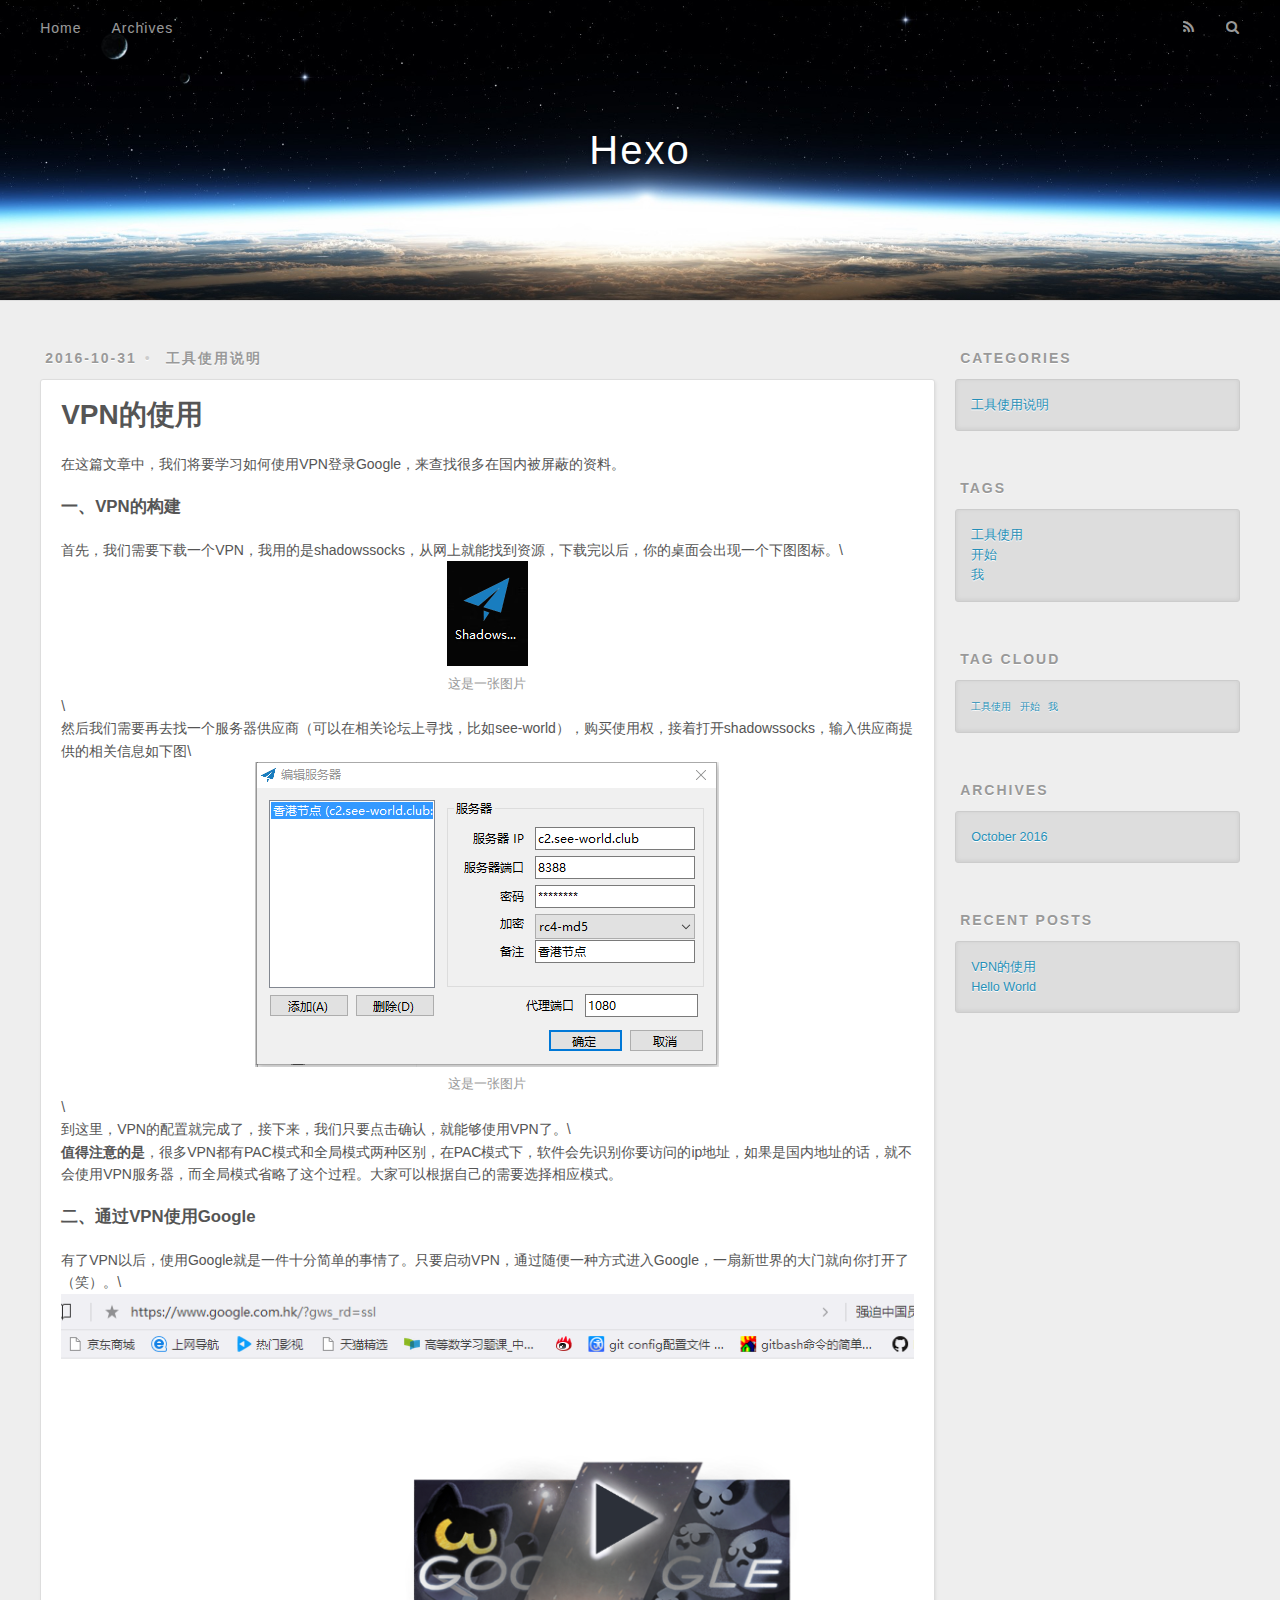
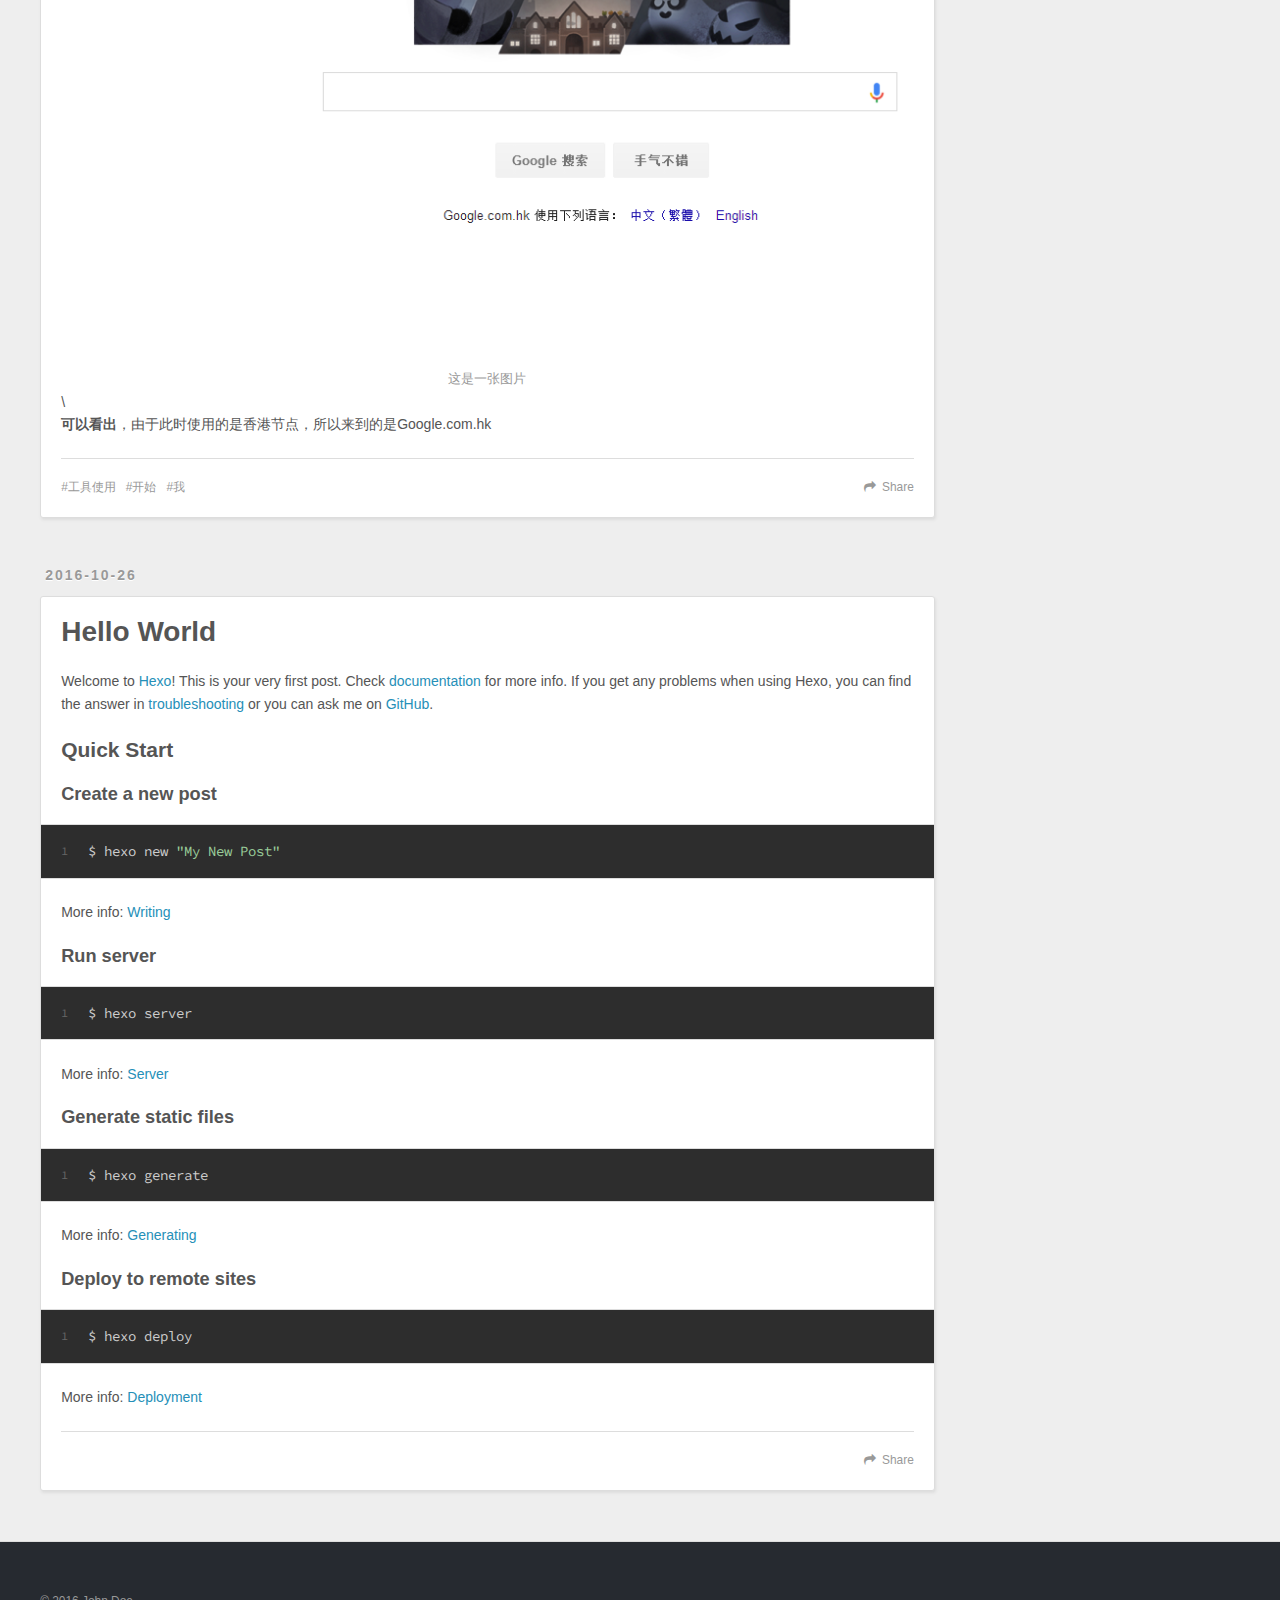
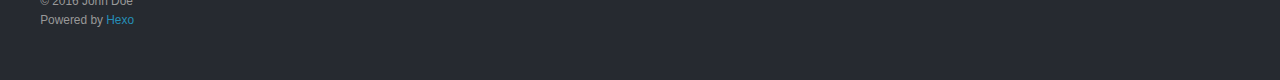
==== index.html @ 5a74ed33 "Site updated: 2016-10-31 22:07:37" ====
<!DOCTYPE html>
<html>
<head>
  <meta charset="utf-8">
  
  <title>Hexo</title>
  <meta name="viewport" content="width=device-width, initial-scale=1, maximum-scale=1">
  <meta property="og:type" content="website">
<meta property="og:title" content="Hexo">
<meta property="og:url" content="http://yoursite.com/index.html">
<meta property="og:site_name" content="Hexo">
<meta name="twitter:card" content="summary">
<meta name="twitter:title" content="Hexo">
  
    <link rel="alternate" href="/atom.xml" title="Hexo" type="application/atom+xml">
  
  
    <link rel="icon" href="/favicon.png">
  
  
    <link href="//fonts.googleapis.com/css?family=Source+Code+Pro" rel="stylesheet" type="text/css">
  
  <link rel="stylesheet" href="/css/style.css">
  

</head>

<body>
  <div id="container">
    <div id="wrap">
      <header id="header">
  <div id="banner"></div>
  <div id="header-outer" class="outer">
    <div id="header-title" class="inner">
      <h1 id="logo-wrap">
        <a href="/" id="logo">Hexo</a>
      </h1>
      
    </div>
    <div id="header-inner" class="inner">
      <nav id="main-nav">
        <a id="main-nav-toggle" class="nav-icon"></a>
        
          <a class="main-nav-link" href="/">Home</a>
        
          <a class="main-nav-link" href="/archives">Archives</a>
        
      </nav>
      <nav id="sub-nav">
        
          <a id="nav-rss-link" class="nav-icon" href="/atom.xml" title="RSS Feed"></a>
        
        <a id="nav-search-btn" class="nav-icon" title="Search"></a>
      </nav>
      <div id="search-form-wrap">
        <form action="//google.com/search" method="get" accept-charset="UTF-8" class="search-form"><input type="search" name="q" results="0" class="search-form-input" placeholder="Search"><button type="submit" class="search-form-submit">&#xF002;</button><input type="hidden" name="sitesearch" value="http://yoursite.com"></form>
      </div>
    </div>
  </div>
</header>
      <div class="outer">
        <section id="main">
  
    <article id="post-新的开始" class="article article-type-post" itemscope itemprop="blogPost">
  <div class="article-meta">
    <a href="/2016/10/31/新的开始/" class="article-date">
  <time datetime="2016-10-31T00:44:20.000Z" itemprop="datePublished">2016-10-31</time>
</a>
    
  <div class="article-category">
    <a class="article-category-link" href="/categories/工具使用说明/">工具使用说明</a>
  </div>

  </div>
  <div class="article-inner">
    
    
      <header class="article-header">
        
  
    <h1 itemprop="name">
      <a class="article-title" href="/2016/10/31/新的开始/">VPN的使用</a>
    </h1>
  

      </header>
    
    <div class="article-entry" itemprop="articleBody">
      
        <p>在这篇文章中，我们将要学习如何使用VPN登录Google，来查找很多在国内被屏蔽的资料。</p>
<h4 id="一、VPN的构建"><a href="#一、VPN的构建" class="headerlink" title="一、VPN的构建"></a>一、VPN的构建</h4><p>首先，我们需要下载一个VPN，我用的是shadowssocks，从网上就能找到资源，下载完以后，你的桌面会出现一个下图图标。\<br><img src="/images/1.png" alt="这是一张图片">\<br>然后我们需要再去找一个服务器供应商（可以在相关论坛上寻找，比如see-world），购买使用权，接着打开shadowssocks，输入供应商提供的相关信息如下图\<br><img src="/images/2.png" alt="这是一张图片">\<br>到这里，VPN的配置就完成了，接下来，我们只要点击确认，就能够使用VPN了。\<br><strong>值得注意的是</strong>，很多VPN都有PAC模式和全局模式两种区别，在PAC模式下，软件会先识别你要访问的ip地址，如果是国内地址的话，就不会使用VPN服务器，而全局模式省略了这个过程。大家可以根据自己的需要选择相应模式。</p>
<h4 id="二、通过VPN使用Google"><a href="#二、通过VPN使用Google" class="headerlink" title="二、通过VPN使用Google"></a>二、通过VPN使用Google</h4><p>有了VPN以后，使用Google就是一件十分简单的事情了。只要启动VPN，通过随便一种方式进入Google，一扇新世界的大门就向你打开了（笑）。\<br><img src="/images/Google.png" alt="这是一张图片">\<br><strong>可以看出</strong>，由于此时使用的是香港节点，所以来到的是Google.com.hk</p>

      
    </div>
    <footer class="article-footer">
      <a data-url="http://yoursite.com/2016/10/31/新的开始/" data-id="ciuxigliq00006wvd82te27uz" class="article-share-link">Share</a>
      
      
  <ul class="article-tag-list"><li class="article-tag-list-item"><a class="article-tag-list-link" href="/tags/工具使用/">工具使用</a></li><li class="article-tag-list-item"><a class="article-tag-list-link" href="/tags/开始/">开始</a></li><li class="article-tag-list-item"><a class="article-tag-list-link" href="/tags/我/">我</a></li></ul>

    </footer>
  </div>
  
</article>


  
    <article id="post-hello-world" class="article article-type-post" itemscope itemprop="blogPost">
  <div class="article-meta">
    <a href="/2016/10/26/hello-world/" class="article-date">
  <time datetime="2016-10-26T10:57:35.260Z" itemprop="datePublished">2016-10-26</time>
</a>
    
  </div>
  <div class="article-inner">
    
    
      <header class="article-header">
        
  
    <h1 itemprop="name">
      <a class="article-title" href="/2016/10/26/hello-world/">Hello World</a>
    </h1>
  

      </header>
    
    <div class="article-entry" itemprop="articleBody">
      
        <p>Welcome to <a href="https://hexo.io/" target="_blank" rel="external">Hexo</a>! This is your very first post. Check <a href="https://hexo.io/docs/" target="_blank" rel="external">documentation</a> for more info. If you get any problems when using Hexo, you can find the answer in <a href="https://hexo.io/docs/troubleshooting.html" target="_blank" rel="external">troubleshooting</a> or you can ask me on <a href="https://github.com/hexojs/hexo/issues" target="_blank" rel="external">GitHub</a>.</p>
<h2 id="Quick-Start"><a href="#Quick-Start" class="headerlink" title="Quick Start"></a>Quick Start</h2><h3 id="Create-a-new-post"><a href="#Create-a-new-post" class="headerlink" title="Create a new post"></a>Create a new post</h3><figure class="highlight bash"><table><tr><td class="gutter"><pre><div class="line">1</div></pre></td><td class="code"><pre><div class="line">$ hexo new <span class="string">"My New Post"</span></div></pre></td></tr></table></figure>
<p>More info: <a href="https://hexo.io/docs/writing.html" target="_blank" rel="external">Writing</a></p>
<h3 id="Run-server"><a href="#Run-server" class="headerlink" title="Run server"></a>Run server</h3><figure class="highlight bash"><table><tr><td class="gutter"><pre><div class="line">1</div></pre></td><td class="code"><pre><div class="line">$ hexo server</div></pre></td></tr></table></figure>
<p>More info: <a href="https://hexo.io/docs/server.html" target="_blank" rel="external">Server</a></p>
<h3 id="Generate-static-files"><a href="#Generate-static-files" class="headerlink" title="Generate static files"></a>Generate static files</h3><figure class="highlight bash"><table><tr><td class="gutter"><pre><div class="line">1</div></pre></td><td class="code"><pre><div class="line">$ hexo generate</div></pre></td></tr></table></figure>
<p>More info: <a href="https://hexo.io/docs/generating.html" target="_blank" rel="external">Generating</a></p>
<h3 id="Deploy-to-remote-sites"><a href="#Deploy-to-remote-sites" class="headerlink" title="Deploy to remote sites"></a>Deploy to remote sites</h3><figure class="highlight bash"><table><tr><td class="gutter"><pre><div class="line">1</div></pre></td><td class="code"><pre><div class="line">$ hexo deploy</div></pre></td></tr></table></figure>
<p>More info: <a href="https://hexo.io/docs/deployment.html" target="_blank" rel="external">Deployment</a></p>

      
    </div>
    <footer class="article-footer">
      <a data-url="http://yoursite.com/2016/10/26/hello-world/" data-id="ciuxiglj600016wvdza3fm52h" class="article-share-link">Share</a>
      
      
    </footer>
  </div>
  
</article>


  

</section>
        
          <aside id="sidebar">
  
    
  <div class="widget-wrap">
    <h3 class="widget-title">Categories</h3>
    <div class="widget">
      <ul class="category-list"><li class="category-list-item"><a class="category-list-link" href="/categories/工具使用说明/">工具使用说明</a></li></ul>
    </div>
  </div>


  
    
  <div class="widget-wrap">
    <h3 class="widget-title">Tags</h3>
    <div class="widget">
      <ul class="tag-list"><li class="tag-list-item"><a class="tag-list-link" href="/tags/工具使用/">工具使用</a></li><li class="tag-list-item"><a class="tag-list-link" href="/tags/开始/">开始</a></li><li class="tag-list-item"><a class="tag-list-link" href="/tags/我/">我</a></li></ul>
    </div>
  </div>


  
    
  <div class="widget-wrap">
    <h3 class="widget-title">Tag Cloud</h3>
    <div class="widget tagcloud">
      <a href="/tags/工具使用/" style="font-size: 10px;">工具使用</a> <a href="/tags/开始/" style="font-size: 10px;">开始</a> <a href="/tags/我/" style="font-size: 10px;">我</a>
    </div>
  </div>

  
    
  <div class="widget-wrap">
    <h3 class="widget-title">Archives</h3>
    <div class="widget">
      <ul class="archive-list"><li class="archive-list-item"><a class="archive-list-link" href="/archives/2016/10/">October 2016</a></li></ul>
    </div>
  </div>


  
    
  <div class="widget-wrap">
    <h3 class="widget-title">Recent Posts</h3>
    <div class="widget">
      <ul>
        
          <li>
            <a href="/2016/10/31/新的开始/">VPN的使用</a>
          </li>
        
          <li>
            <a href="/2016/10/26/hello-world/">Hello World</a>
          </li>
        
      </ul>
    </div>
  </div>

  
</aside>
        
      </div>
      <footer id="footer">
  
  <div class="outer">
    <div id="footer-info" class="inner">
      &copy; 2016 John Doe<br>
      Powered by <a href="http://hexo.io/" target="_blank">Hexo</a>
    </div>
  </div>
</footer>
    </div>
    <nav id="mobile-nav">
  
    <a href="/" class="mobile-nav-link">Home</a>
  
    <a href="/archives" class="mobile-nav-link">Archives</a>
  
</nav>
    

<script src="//ajax.googleapis.com/ajax/libs/jquery/2.0.3/jquery.min.js"></script>


  <link rel="stylesheet" href="/fancybox/jquery.fancybox.css">
  <script src="/fancybox/jquery.fancybox.pack.js"></script>


<script src="/js/script.js"></script>

  </div>
</body>
</html>
---- css/style.css ----
body {
  width: 100%;
}
body:before,
body:after {
  content: "";
  display: table;
}
body:after {
  clear: both;
}
html,
body,
div,
span,
applet,
object,
iframe,
h1,
h2,
h3,
h4,
h5,
h6,
p,
blockquote,
pre,
a,
abbr,
acronym,
address,
big,
cite,
code,
del,
dfn,
em,
img,
ins,
kbd,
q,
s,
samp,
small,
strike,
strong,
sub,
sup,
tt,
var,
dl,
dt,
dd,
ol,
ul,
li,
fieldset,
form,
label,
legend,
table,
caption,
tbody,
tfoot,
thead,
tr,
th,
td {
  margin: 0;
  padding: 0;
  border: 0;
  outline: 0;
  font-weight: inherit;
  font-style: inherit;
  font-family: inherit;
  font-size: 100%;
  vertical-align: baseline;
}
body {
  line-height: 1;
  color: #000;
  background: #fff;
}
ol,
ul {
  list-style: none;
}
table {
  border-collapse: separate;
  border-spacing: 0;
  vertical-align: middle;
}
caption,
th,
td {
  text-align: left;
  font-weight: normal;
  vertical-align: middle;
}
a img {
  border: none;
}
input,
button {
  margin: 0;
  padding: 0;
}
input::-moz-focus-inner,
button::-moz-focus-inner {
  border: 0;
  padding: 0;
}
@font-face {
  font-family: FontAwesome;
  font-style: normal;
  font-weight: normal;
  src: url("fonts/fontawesome-webfont.eot?v=#4.0.3");
  src: url("fonts/fontawesome-webfont.eot?#iefix&v=#4.0.3") format("embedded-opentype"), url("fonts/fontawesome-webfont.woff?v=#4.0.3") format("woff"), url("fonts/fontawesome-webfont.ttf?v=#4.0.3") format("truetype"), url("fonts/fontawesome-webfont.svg#fontawesomeregular?v=#4.0.3") format("svg");
}
html,
body,
#container {
  height: 100%;
}
body {
  background: #eee;
  font: 14px "Helvetica Neue", Helvetica, Arial, sans-serif;
  -webkit-text-size-adjust: 100%;
}
.outer {
  max-width: 1220px;
  margin: 0 auto;
  padding: 0 20px;
}
.outer:before,
.outer:after {
  content: "";
  display: table;
}
.outer:after {
  clear: both;
}
.inner {
  display: inline;
  float: left;
  width: 98.33333333333333%;
  margin: 0 0.833333333333333%;
}
.left,
.alignleft {
  float: left;
}
.right,
.alignright {
  float: right;
}
.clear {
  clear: both;
}
#container {
  position: relative;
}
.mobile-nav-on {
  overflow: hidden;
}
#wrap {
  height: 100%;
  width: 100%;
  position: absolute;
  top: 0;
  left: 0;
  -webkit-transition: 0.2s ease-out;
  -moz-transition: 0.2s ease-out;
  -ms-transition: 0.2s ease-out;
  transition: 0.2s ease-out;
  z-index: 1;
  background: #eee;
}
.mobile-nav-on #wrap {
  left: 280px;
}
@media screen and (min-width: 768px) {
  #main {
    display: inline;
    float: left;
    width: 73.33333333333333%;
    margin: 0 0.833333333333333%;
  }
}
.article-date,
.article-category-link,
.archive-year,
.widget-title {
  text-decoration: none;
  text-transform: uppercase;
  letter-spacing: 2px;
  color: #999;
  margin-bottom: 1em;
  margin-left: 5px;
  line-height: 1em;
  text-shadow: 0 1px #fff;
  font-weight: bold;
}
.article-inner,
.archive-article-inner {
  background: #fff;
  -webkit-box-shadow: 1px 2px 3px #ddd;
  box-shadow: 1px 2px 3px #ddd;
  border: 1px solid #ddd;
  border-radius: 3px;
}
.article-entry h1,
.widget h1 {
  font-size: 2em;
}
.article-entry h2,
.widget h2 {
  font-size: 1.5em;
}
.article-entry h3,
.widget h3 {
  font-size: 1.3em;
}
.article-entry h4,
.widget h4 {
  font-size: 1.2em;
}
.article-entry h5,
.widget h5 {
  font-size: 1em;
}
.article-entry h6,
.widget h6 {
  font-size: 1em;
  color: #999;
}
.article-entry hr,
.widget hr {
  border: 1px dashed #ddd;
}
.article-entry strong,
.widget strong {
  font-weight: bold;
}
.article-entry em,
.widget em,
.article-entry cite,
.widget cite {
  font-style: italic;
}
.article-entry sup,
.widget sup,
.article-entry sub,
.widget sub {
  font-size: 0.75em;
  line-height: 0;
  position: relative;
  vertical-align: baseline;
}
.article-entry sup,
.widget sup {
  top: -0.5em;
}
.article-entry sub,
.widget sub {
  bottom: -0.2em;
}
.article-entry small,
.widget small {
  font-size: 0.85em;
}
.article-entry acronym,
.widget acronym,
.article-entry abbr,
.widget abbr {
  border-bottom: 1px dotted;
}
.article-entry ul,
.widget ul,
.article-entry ol,
.widget ol,
.article-entry dl,
.widget dl {
  margin: 0 20px;
  line-height: 1.6em;
}
.article-entry ul ul,
.widget ul ul,
.article-entry ol ul,
.widget ol ul,
.article-entry ul ol,
.widget ul ol,
.article-entry ol ol,
.widget ol ol {
  margin-top: 0;
  margin-bottom: 0;
}
.article-entry ul,
.widget ul {
  list-style: disc;
}
.article-entry ol,
.widget ol {
  list-style: decimal;
}
.article-entry dt,
.widget dt {
  font-weight: bold;
}
#header {
  height: 300px;
  position: relative;
  border-bottom: 1px solid #ddd;
}
#header:before,
#header:after {
  content: "";
  position: absolute;
  left: 0;
  right: 0;
  height: 40px;
}
#header:before {
  top: 0;
  background: -webkit-linear-gradient(rgba(0,0,0,0.2), transparent);
  background: -moz-linear-gradient(rgba(0,0,0,0.2), transparent);
  background: -ms-linear-gradient(rgba(0,0,0,0.2), transparent);
  background: linear-gradient(rgba(0,0,0,0.2), transparent);
}
#header:after {
  bottom: 0;
  background: -webkit-linear-gradient(transparent, rgba(0,0,0,0.2));
  background: -moz-linear-gradient(transparent, rgba(0,0,0,0.2));
  background: -ms-linear-gradient(transparent, rgba(0,0,0,0.2));
  background: linear-gradient(transparent, rgba(0,0,0,0.2));
}
#header-outer {
  height: 100%;
  position: relative;
}
#header-inner {
  position: relative;
  overflow: hidden;
}
#banner {
  position: absolute;
  top: 0;
  left: 0;
  width: 100%;
  height: 100%;
  background: url("images/banner.jpg") center #000;
  -webkit-background-size: cover;
  -moz-background-size: cover;
  background-size: cover;
  z-index: -1;
}
#header-title {
  text-align: center;
  height: 40px;
  position: absolute;
  top: 50%;
  left: 0;
  margin-top: -20px;
}
#logo,
#subtitle {
  text-decoration: none;
  color: #fff;
  font-weight: 300;
  text-shadow: 0 1px 4px rgba(0,0,0,0.3);
}
#logo {
  font-size: 40px;
  line-height: 40px;
  letter-spacing: 2px;
}
#subtitle {
  font-size: 16px;
  line-height: 16px;
  letter-spacing: 1px;
}
#subtitle-wrap {
  margin-top: 16px;
}
#main-nav {
  float: left;
  margin-left: -15px;
}
.nav-icon,
.main-nav-link {
  float: left;
  color: #fff;
  opacity: 0.6;
  text-decoration: none;
  text-shadow: 0 1px rgba(0,0,0,0.2);
  -webkit-transition: opacity 0.2s;
  -moz-transition: opacity 0.2s;
  -ms-transition: opacity 0.2s;
  transition: opacity 0.2s;
  display: block;
  padding: 20px 15px;
}
.nav-icon:hover,
.main-nav-link:hover {
  opacity: 1;
}
.nav-icon {
  font-family: FontAwesome;
  text-align: center;
  font-size: 14px;
  width: 14px;
  height: 14px;
  padding: 20px 15px;
  position: relative;
  cursor: pointer;
}
.main-nav-link {
  font-weight: 300;
  letter-spacing: 1px;
}
@media screen and (max-width: 479px) {
  .main-nav-link {
    display: none;
  }
}
#main-nav-toggle {
  display: none;
}
#main-nav-toggle:before {
  content: "\f0c9";
}
@media screen and (max-width: 479px) {
  #main-nav-toggle {
    display: block;
  }
}
#sub-nav {
  float: right;
  margin-right: -15px;
}
#nav-rss-link:before {
  content: "\f09e";
}
#nav-search-btn:before {
  content: "\f002";
}
#search-form-wrap {
  position: absolute;
  top: 15px;
  width: 150px;
  height: 30px;
  right: -150px;
  opacity: 0;
  -webkit-transition: 0.2s ease-out;
  -moz-transition: 0.2s ease-out;
  -ms-transition: 0.2s ease-out;
  transition: 0.2s ease-out;
}
#search-form-wrap.on {
  opacity: 1;
  right: 0;
}
@media screen and (max-width: 479px) {
  #search-form-wrap {
    width: 100%;
    right: -100%;
  }
}
.search-form {
  position: absolute;
  top: 0;
  left: 0;
  right: 0;
  background: #fff;
  padding: 5px 15px;
  border-radius: 15px;
  -webkit-box-shadow: 0 0 10px rgba(0,0,0,0.3);
  box-shadow: 0 0 10px rgba(0,0,0,0.3);
}
.search-form-input {
  border: none;
  background: none;
  color: #555;
  width: 100%;
  font: 13px "Helvetica Neue", Helvetica, Arial, sans-serif;
  outline: none;
}
.search-form-input::-webkit-search-results-decoration,
.search-form-input::-webkit-search-cancel-button {
  -webkit-appearance: none;
}
.search-form-submit {
  position: absolute;
  top: 50%;
  right: 10px;
  margin-top: -7px;
  font: 13px FontAwesome;
  border: none;
  background: none;
  color: #bbb;
  cursor: pointer;
}
.search-form-submit:hover,
.search-form-submit:focus {
  color: #777;
}
.article {
  margin: 50px 0;
}
.article-inner {
  overflow: hidden;
}
.article-meta:before,
.article-meta:after {
  content: "";
  display: table;
}
.article-meta:after {
  clear: both;
}
.article-date {
  float: left;
}
.article-category {
  float: left;
  line-height: 1em;
  color: #ccc;
  text-shadow: 0 1px #fff;
  margin-left: 8px;
}
.article-category:before {
  content: "\2022";
}
.article-category-link {
  margin: 0 12px 1em;
}
.article-header {
  padding: 20px 20px 0;
}
.article-title {
  text-decoration: none;
  font-size: 2em;
  font-weight: bold;
  color: #555;
  line-height: 1.1em;
  -webkit-transition: color 0.2s;
  -moz-transition: color 0.2s;
  -ms-transition: color 0.2s;
  transition: color 0.2s;
}
a.article-title:hover {
  color: #258fb8;
}
.article-entry {
  color: #555;
  padding: 0 20px;
}
.article-entry:before,
.article-entry:after {
  content: "";
  display: table;
}
.article-entry:after {
  clear: both;
}
.article-entry p,
.article-entry table {
  line-height: 1.6em;
  margin: 1.6em 0;
}
.article-entry h1,
.article-entry h2,
.article-entry h3,
.article-entry h4,
.article-entry h5,
.article-entry h6 {
  font-weight: bold;
}
.article-entry h1,
.article-entry h2,
.article-entry h3,
.article-entry h4,
.article-entry h5,
.article-entry h6 {
  line-height: 1.1em;
  margin: 1.1em 0;
}
.article-entry a {
  color: #258fb8;
  text-decoration: none;
}
.article-entry a:hover {
  text-decoration: underline;
}
.article-entry ul,
.article-entry ol,
.article-entry dl {
  margin-top: 1.6em;
  margin-bottom: 1.6em;
}
.article-entry img,
.article-entry video {
  max-width: 100%;
  height: auto;
  display: block;
  margin: auto;
}
.article-entry iframe {
  border: none;
}
.article-entry table {
  width: 100%;
  border-collapse: collapse;
  border-spacing: 0;
}
.article-entry th {
  font-weight: bold;
  border-bottom: 3px solid #ddd;
  padding-bottom: 0.5em;
}
.article-entry td {
  border-bottom: 1px solid #ddd;
  padding: 10px 0;
}
.article-entry blockquote {
  font-family: Georgia, "Times New Roman", serif;
  font-size: 1.4em;
  margin: 1.6em 20px;
  text-align: center;
}
.article-entry blockquote footer {
  font-size: 14px;
  margin: 1.6em 0;
  font-family: "Helvetica Neue", Helvetica, Arial, sans-serif;
}
.article-entry blockquote footer cite:before {
  content: "—";
  padding: 0 0.5em;
}
.article-entry .pullquote {
  text-align: left;
  width: 45%;
  margin: 0;
}
.article-entry .pullquote.left {
  margin-left: 0.5em;
  margin-right: 1em;
}
.article-entry .pullquote.right {
  margin-right: 0.5em;
  margin-left: 1em;
}
.article-entry .caption {
  color: #999;
  display: block;
  font-size: 0.9em;
  margin-top: 0.5em;
  position: relative;
  text-align: center;
}
.article-entry .video-container {
  position: relative;
  padding-top: 56.25%;
  height: 0;
  overflow: hidden;
}
.article-entry .video-container iframe,
.article-entry .video-container object,
.article-entry .video-container embed {
  position: absolute;
  top: 0;
  left: 0;
  width: 100%;
  height: 100%;
  margin-top: 0;
}
.article-more-link a {
  display: inline-block;
  line-height: 1em;
  padding: 6px 15px;
  border-radius: 15px;
  background: #eee;
  color: #999;
  text-shadow: 0 1px #fff;
  text-decoration: none;
}
.article-more-link a:hover {
  background: #258fb8;
  color: #fff;
  text-decoration: none;
  text-shadow: 0 1px #1e7293;
}
.article-footer {
  font-size: 0.85em;
  line-height: 1.6em;
  border-top: 1px solid #ddd;
  padding-top: 1.6em;
  margin: 0 20px 20px;
}
.article-footer:before,
.article-footer:after {
  content: "";
  display: table;
}
.article-footer:after {
  clear: both;
}
.article-footer a {
  color: #999;
  text-decoration: none;
}
.article-footer a:hover {
  color: #555;
}
.article-tag-list-item {
  float: left;
  margin-right: 10px;
}
.article-tag-list-link:before {
  content: "#";
}
.article-comment-link {
  float: right;
}
.article-comment-link:before {
  content: "\f075";
  font-family: FontAwesome;
  padding-right: 8px;
}
.article-share-link {
  cursor: pointer;
  float: right;
  margin-left: 20px;
}
.article-share-link:before {
  content: "\f064";
  font-family: FontAwesome;
  padding-right: 6px;
}
#article-nav {
  position: relative;
}
#article-nav:before,
#article-nav:after {
  content: "";
  display: table;
}
#article-nav:after {
  clear: both;
}
@media screen and (min-width: 768px) {
  #article-nav {
    margin: 50px 0;
  }
  #article-nav:before {
    width: 8px;
    height: 8px;
    position: absolute;
    top: 50%;
    left: 50%;
    margin-top: -4px;
    margin-left: -4px;
    content: "";
    border-radius: 50%;
    background: #ddd;
    -webkit-box-shadow: 0 1px 2px #fff;
    box-shadow: 0 1px 2px #fff;
  }
}
.article-nav-link-wrap {
  text-decoration: none;
  text-shadow: 0 1px #fff;
  color: #999;
  -webkit-box-sizing: border-box;
  -moz-box-sizing: border-box;
  box-sizing: border-box;
  margin-top: 50px;
  text-align: center;
  display: block;
}
.article-nav-link-wrap:hover {
  color: #555;
}
@media screen and (min-width: 768px) {
  .article-nav-link-wrap {
    width: 50%;
    margin-top: 0;
  }
}
@media screen and (min-width: 768px) {
  #article-nav-newer {
    float: left;
    text-align: right;
    padding-right: 20px;
  }
}
@media screen and (min-width: 768px) {
  #article-nav-older {
    float: right;
    text-align: left;
    padding-left: 20px;
  }
}
.article-nav-caption {
  text-transform: uppercase;
  letter-spacing: 2px;
  color: #ddd;
  line-height: 1em;
  font-weight: bold;
}
#article-nav-newer .article-nav-caption {
  margin-right: -2px;
}
.article-nav-title {
  font-size: 0.85em;
  line-height: 1.6em;
  margin-top: 0.5em;
}
.article-share-box {
  position: absolute;
  display: none;
  background: #fff;
  -webkit-box-shadow: 1px 2px 10px rgba(0,0,0,0.2);
  box-shadow: 1px 2px 10px rgba(0,0,0,0.2);
  border-radius: 3px;
  margin-left: -145px;
  overflow: hidden;
  z-index: 1;
}
.article-share-box.on {
  display: block;
}
.article-share-input {
  width: 100%;
  background: none;
  -webkit-box-sizing: border-box;
  -moz-box-sizing: border-box;
  box-sizing: border-box;
  font: 14px "Helvetica Neue", Helvetica, Arial, sans-serif;
  padding: 0 15px;
  color: #555;
  outline: none;
  border: 1px solid #ddd;
  border-radius: 3px 3px 0 0;
  height: 36px;
  line-height: 36px;
}
.article-share-links {
  background: #eee;
}
.article-share-links:before,
.article-share-links:after {
  content: "";
  display: table;
}
.article-share-links:after {
  clear: both;
}
.article-share-twitter,
.article-share-facebook,
.article-share-pinterest,
.article-share-google {
  width: 50px;
  height: 36px;
  display: block;
  float: left;
  position: relative;
  color: #999;
  text-shadow: 0 1px #fff;
}
.article-share-twitter:before,
.article-share-facebook:before,
.article-share-pinterest:before,
.article-share-google:before {
  font-size: 20px;
  font-family: FontAwesome;
  width: 20px;
  height: 20px;
  position: absolute;
  top: 50%;
  left: 50%;
  margin-top: -10px;
  margin-left: -10px;
  text-align: center;
}
.article-share-twitter:hover,
.article-share-facebook:hover,
.article-share-pinterest:hover,
.article-share-google:hover {
  color: #fff;
}
.article-share-twitter:before {
  content: "\f099";
}
.article-share-twitter:hover {
  background: #00aced;
  text-shadow: 0 1px #008abe;
}
.article-share-facebook:before {
  content: "\f09a";
}
.article-share-facebook:hover {
  background: #3b5998;
  text-shadow: 0 1px #2f477a;
}
.article-share-pinterest:before {
  content: "\f0d2";
}
.article-share-pinterest:hover {
  background: #cb2027;
  text-shadow: 0 1px #a21a1f;
}
.article-share-google:before {
  content: "\f0d5";
}
.article-share-google:hover {
  background: #dd4b39;
  text-shadow: 0 1px #be3221;
}
.article-gallery {
  background: #000;
  position: relative;
}
.article-gallery-photos {
  position: relative;
  overflow: hidden;
}
.article-gallery-img {
  display: none;
  max-width: 100%;
}
.article-gallery-img:first-child {
  display: block;
}
.article-gallery-img.loaded {
  position: absolute;
  display: block;
}
.article-gallery-img img {
  display: block;
  max-width: 100%;
  margin: 0 auto;
}
#comments {
  background: #fff;
  -webkit-box-shadow: 1px 2px 3px #ddd;
  box-shadow: 1px 2px 3px #ddd;
  padding: 20px;
  border: 1px solid #ddd;
  border-radius: 3px;
  margin: 50px 0;
}
#comments a {
  color: #258fb8;
}
.archives-wrap {
  margin: 50px 0;
}
.archives:before,
.archives:after {
  content: "";
  display: table;
}
.archives:after {
  clear: both;
}
.archive-year-wrap {
  margin-bottom: 1em;
}
.archives {
  -webkit-column-gap: 10px;
  -moz-column-gap: 10px;
  column-gap: 10px;
}
@media screen and (min-width: 480px) and (max-width: 767px) {
  .archives {
    -webkit-column-count: 2;
    -moz-column-count: 2;
    column-count: 2;
  }
}
@media screen and (min-width: 768px) {
  .archives {
    -webkit-column-count: 3;
    -moz-column-count: 3;
    column-count: 3;
  }
}
.archive-article {
  -webkit-column-break-inside: avoid;
  page-break-inside: avoid;
  overflow: hidden;
  break-inside: avoid-column;
}
.archive-article-inner {
  padding: 10px;
  margin-bottom: 15px;
}
.archive-article-title {
  text-decoration: none;
  font-weight: bold;
  color: #555;
  -webkit-transition: color 0.2s;
  -moz-transition: color 0.2s;
  -ms-transition: color 0.2s;
  transition: color 0.2s;
  line-height: 1.6em;
}
.archive-article-title:hover {
  color: #258fb8;
}
.archive-article-footer {
  margin-top: 1em;
}
.archive-article-date {
  color: #999;
  text-decoration: none;
  font-size: 0.85em;
  line-height: 1em;
  margin-bottom: 0.5em;
  display: block;
}
#page-nav {
  margin: 50px auto;
  background: #fff;
  -webkit-box-shadow: 1px 2px 3px #ddd;
  box-shadow: 1px 2px 3px #ddd;
  border: 1px solid #ddd;
  border-radius: 3px;
  text-align: center;
  color: #999;
  overflow: hidden;
}
#page-nav:before,
#page-nav:after {
  content: "";
  display: table;
}
#page-nav:after {
  clear: both;
}
#page-nav a,
#page-nav span {
  padding: 10px 20px;
  line-height: 1;
  height: 2ex;
}
#page-nav a {
  color: #999;
  text-decoration: none;
}
#page-nav a:hover {
  background: #999;
  color: #fff;
}
#page-nav .prev {
  float: left;
}
#page-nav .next {
  float: right;
}
#page-nav .page-number {
  display: inline-block;
}
@media screen and (max-width: 479px) {
  #page-nav .page-number {
    display: none;
  }
}
#page-nav .current {
  color: #555;
  font-weight: bold;
}
#page-nav .space {
  color: #ddd;
}
#footer {
  background: #262a30;
  padding: 50px 0;
  border-top: 1px solid #ddd;
  color: #999;
}
#footer a {
  color: #258fb8;
  text-decoration: none;
}
#footer a:hover {
  text-decoration: underline;
}
#footer-info {
  line-height: 1.6em;
  font-size: 0.85em;
}
.article-entry pre,
.article-entry .highlight {
  background: #2d2d2d;
  margin: 0 -20px;
  padding: 15px 20px;
  border-style: solid;
  border-color: #ddd;
  border-width: 1px 0;
  overflow: auto;
  color: #ccc;
  line-height: 22.400000000000002px;
}
.article-entry .highlight .gutter pre,
.article-entry .gist .gist-file .gist-data .line-numbers {
  color: #666;
  font-size: 0.85em;
}
.article-entry pre,
.article-entry code {
  font-family: "Source Code Pro", Consolas, Monaco, Menlo, Consolas, monospace;
}
.article-entry code {
  background: #eee;
  text-shadow: 0 1px #fff;
  padding: 0 0.3em;
}
.article-entry pre code {
  background: none;
  text-shadow: none;
  padding: 0;
}
.article-entry .highlight pre {
  border: none;
  margin: 0;
  padding: 0;
}
.article-entry .highlight table {
  margin: 0;
  width: auto;
}
.article-entry .highlight td {
  border: none;
  padding: 0;
}
.article-entry .highlight figcaption {
  font-size: 0.85em;
  color: #999;
  line-height: 1em;
  margin-bottom: 1em;
}
.article-entry .highlight figcaption:before,
.article-entry .highlight figcaption:after {
  content: "";
  display: table;
}
.article-entry .highlight figcaption:after {
  clear: both;
}
.article-entry .highlight figcaption a {
  float: right;
}
.article-entry .highlight .gutter pre {
  text-align: right;
  padding-right: 20px;
}
.article-entry .highlight .line {
  height: 22.400000000000002px;
}
.article-entry .highlight .line.marked {
  background: #515151;
}
.article-entry .gist {
  margin: 0 -20px;
  border-style: solid;
  border-color: #ddd;
  border-width: 1px 0;
  background: #2d2d2d;
  padding: 15px 20px 15px 0;
}
.article-entry .gist .gist-file {
  border: none;
  font-family: "Source Code Pro", Consolas, Monaco, Menlo, Consolas, monospace;
  margin: 0;
}
.article-entry .gist .gist-file .gist-data {
  background: none;
  border: none;
}
.article-entry .gist .gist-file .gist-data .line-numbers {
  background: none;
  border: none;
  padding: 0 20px 0 0;
}
.article-entry .gist .gist-file .gist-data .line-data {
  padding: 0 !important;
}
.article-entry .gist .gist-file .highlight {
  margin: 0;
  padding: 0;
  border: none;
}
.article-entry .gist .gist-file .gist-meta {
  background: #2d2d2d;
  color: #999;
  font: 0.85em "Helvetica Neue", Helvetica, Arial, sans-serif;
  text-shadow: 0 0;
  padding: 0;
  margin-top: 1em;
  margin-left: 20px;
}
.article-entry .gist .gist-file .gist-meta a {
  color: #258fb8;
  font-weight: normal;
}
.article-entry .gist .gist-file .gist-meta a:hover {
  text-decoration: underline;
}
pre .comment,
pre .title {
  color: #999;
}
pre .variable,
pre .attribute,
pre .tag,
pre .regexp,
pre .ruby .constant,
pre .xml .tag .title,
pre .xml .pi,
pre .xml .doctype,
pre .html .doctype,
pre .css .id,
pre .css .class,
pre .css .pseudo {
  color: #f2777a;
}
pre .number,
pre .preprocessor,
pre .built_in,
pre .literal,
pre .params,
pre .constant {
  color: #f99157;
}
pre .class,
pre .ruby .class .title,
pre .css .rules .attribute {
  color: #9c9;
}
pre .string,
pre .value,
pre .inheritance,
pre .header,
pre .ruby .symbol,
pre .xml .cdata {
  color: #9c9;
}
pre .css .hexcolor {
  color: #6cc;
}
pre .function,
pre .python .decorator,
pre .python .title,
pre .ruby .function .title,
pre .ruby .title .keyword,
pre .perl .sub,
pre .javascript .title,
pre .coffeescript .title {
  color: #69c;
}
pre .keyword,
pre .javascript .function {
  color: #c9c;
}
@media screen and (max-width: 479px) {
  #mobile-nav {
    position: absolute;
    top: 0;
    left: 0;
    width: 280px;
    height: 100%;
    background: #191919;
    border-right: 1px solid #fff;
  }
}
@media screen and (max-width: 479px) {
  .mobile-nav-link {
    display: block;
    color: #999;
    text-decoration: none;
    padding: 15px 20px;
    font-weight: bold;
  }
  .mobile-nav-link:hover {
    color: #fff;
  }
}
@media screen and (min-width: 768px) {
  #sidebar {
    display: inline;
    float: left;
    width: 23.333333333333332%;
    margin: 0 0.833333333333333%;
  }
}
.widget-wrap {
  margin: 50px 0;
}
.widget {
  color: #777;
  text-shadow: 0 1px #fff;
  background: #ddd;
  -webkit-box-shadow: 0 -1px 4px #ccc inset;
  box-shadow: 0 -1px 4px #ccc inset;
  border: 1px solid #ccc;
  padding: 15px;
  border-radius: 3px;
}
.widget a {
  color: #258fb8;
  text-decoration: none;
}
.widget a:hover {
  text-decoration: underline;
}
.widget ul ul,
.widget ol ul,
.widget dl ul,
.widget ul ol,
.widget ol ol,
.widget dl ol,
.widget ul dl,
.widget ol dl,
.widget dl dl {
  margin-left: 15px;
  list-style: disc;
}
.widget {
  line-height: 1.6em;
  word-wrap: break-word;
  font-size: 0.9em;
}
.widget ul,
.widget ol {
  list-style: none;
  margin: 0;
}
.widget ul ul,
.widget ol ul,
.widget ul ol,
.widget ol ol {
  margin: 0 20px;
}
.widget ul ul,
.widget ol ul {
  list-style: disc;
}
.widget ul ol,
.widget ol ol {
  list-style: decimal;
}
.category-list-count,
.tag-list-count,
.archive-list-count {
  padding-left: 5px;
  color: #999;
  font-size: 0.85em;
}
.category-list-count:before,
.tag-list-count:before,
.archive-list-count:before {
  content: "(";
}
.category-list-count:after,
.tag-list-count:after,
.archive-list-count:after {
  content: ")";
}
.tagcloud a {
  margin-right: 5px;
  display: inline-block;
}
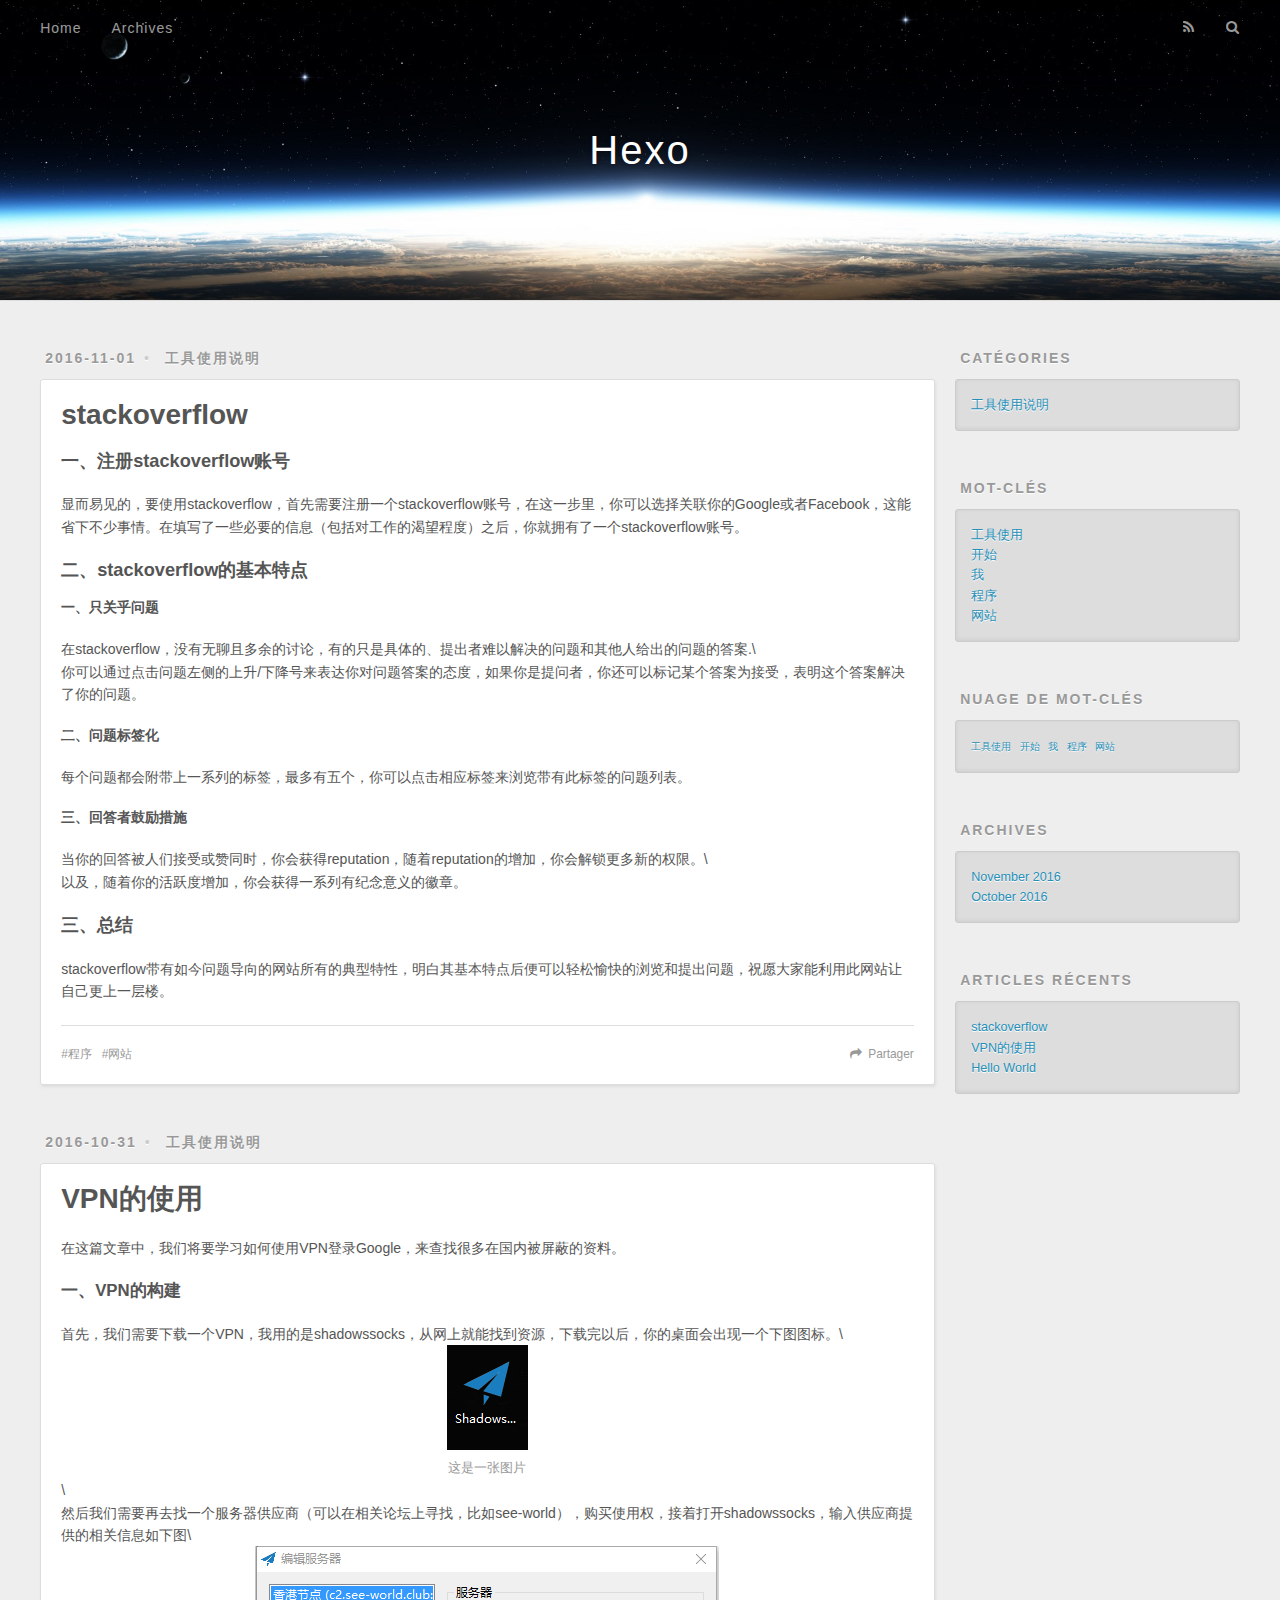
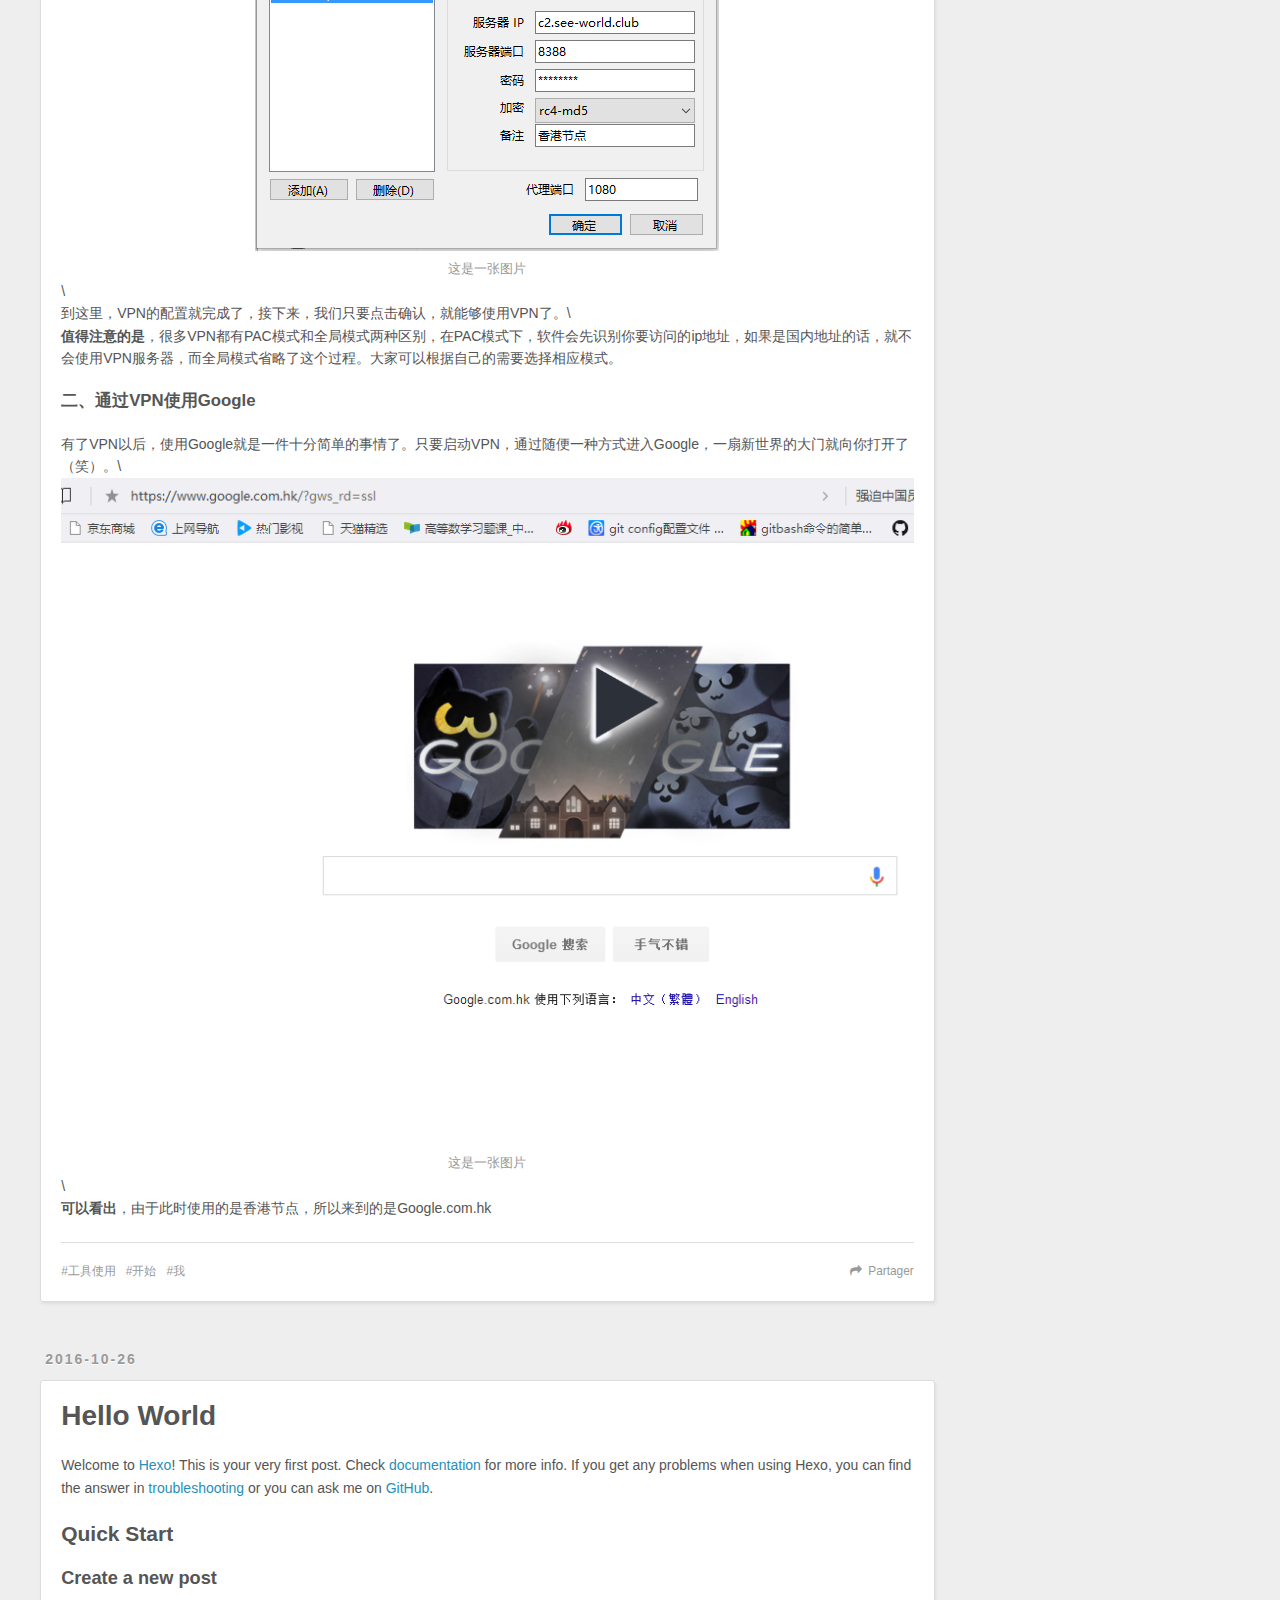
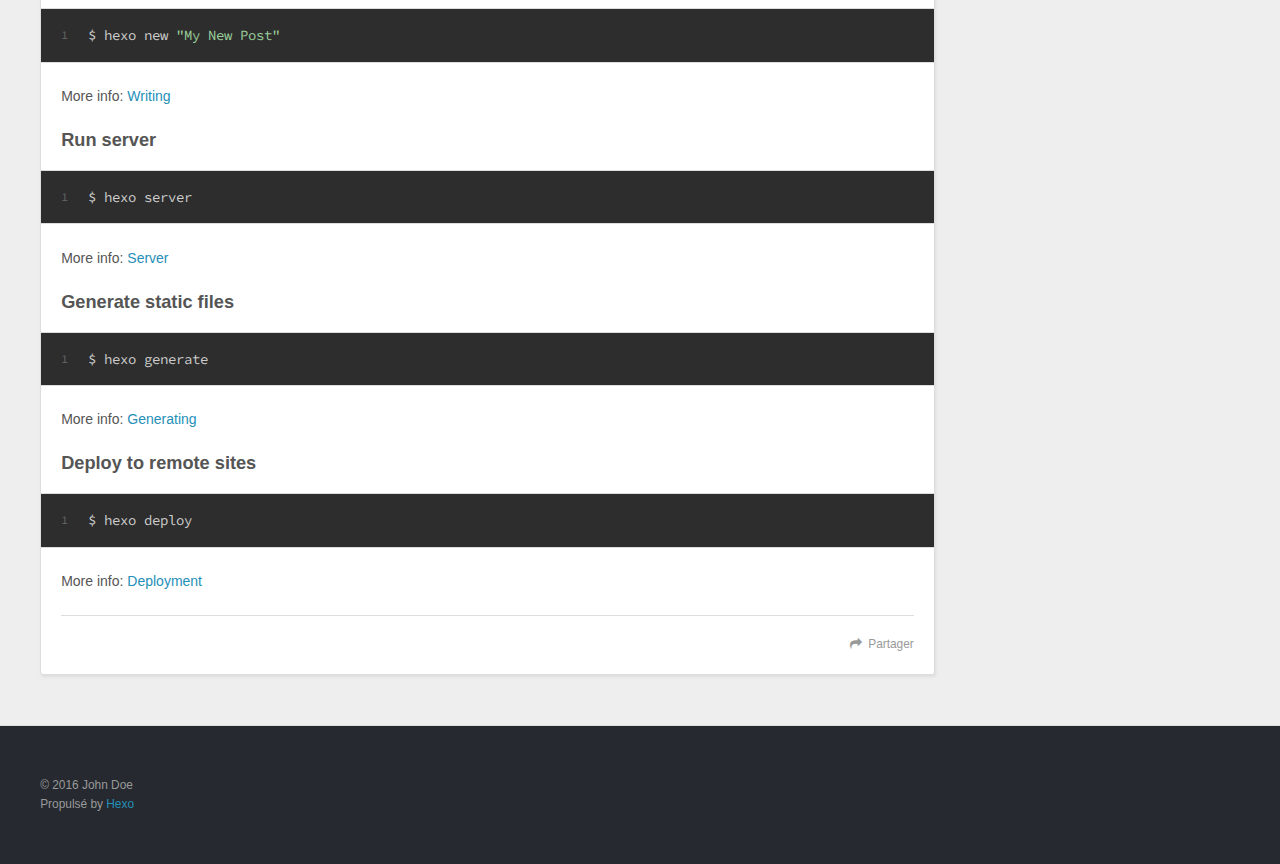
==== commit 41070c78: "Site updated: 2016-11-01 02:37:12" ====
--- a/index.html
+++ b/index.html
@@ -48,9 +48,9 @@
       </nav>
       <nav id="sub-nav">
         
-          <a id="nav-rss-link" class="nav-icon" href="/atom.xml" title="RSS Feed"></a>
-        
-        <a id="nav-search-btn" class="nav-icon" title="Search"></a>
+          <a id="nav-rss-link" class="nav-icon" href="/atom.xml" title="Flux RSS"></a>
+        
+        <a id="nav-search-btn" class="nav-icon" title="Rechercher"></a>
       </nav>
       <div id="search-form-wrap">
         <form action="//google.com/search" method="get" accept-charset="UTF-8" class="search-form"><input type="search" name="q" results="0" class="search-form-input" placeholder="Search"><button type="submit" class="search-form-submit">&#xF002;</button><input type="hidden" name="sitesearch" value="http://yoursite.com"></form>
@@ -60,6 +60,53 @@
 </header>
       <div class="outer">
         <section id="main">
+  
+    <article id="post-stackoverflow" class="article article-type-post" itemscope itemprop="blogPost">
+  <div class="article-meta">
+    <a href="/2016/11/01/stackoverflow/" class="article-date">
+  <time datetime="2016-10-31T18:08:55.000Z" itemprop="datePublished">2016-11-01</time>
+</a>
+    
+  <div class="article-category">
+    <a class="article-category-link" href="/categories/工具使用说明/">工具使用说明</a>
+  </div>
+
+  </div>
+  <div class="article-inner">
+    
+    
+      <header class="article-header">
+        
+  
+    <h1 itemprop="name">
+      <a class="article-title" href="/2016/11/01/stackoverflow/">stackoverflow</a>
+    </h1>
+  
+
+      </header>
+    
+    <div class="article-entry" itemprop="articleBody">
+      
+        <h3 id="一、注册stackoverflow账号"><a href="#一、注册stackoverflow账号" class="headerlink" title="一、注册stackoverflow账号"></a>一、注册stackoverflow账号</h3><p>显而易见的，要使用stackoverflow，首先需要注册一个stackoverflow账号，在这一步里，你可以选择关联你的Google或者Facebook，这能省下不少事情。在填写了一些必要的信息（包括对工作的渴望程度）之后，你就拥有了一个stackoverflow账号。</p>
+<h3 id="二、stackoverflow的基本特点"><a href="#二、stackoverflow的基本特点" class="headerlink" title="二、stackoverflow的基本特点"></a>二、stackoverflow的基本特点</h3><h5 id="一、只关乎问题"><a href="#一、只关乎问题" class="headerlink" title="一、只关乎问题"></a>一、只关乎问题</h5><p>在stackoverflow，没有无聊且多余的讨论，有的只是具体的、提出者难以解决的问题和其他人给出的问题的答案.\<br>你可以通过点击问题左侧的上升/下降号来表达你对问题答案的态度，如果你是提问者，你还可以标记某个答案为接受，表明这个答案解决了你的问题。</p>
+<h5 id="二、问题标签化"><a href="#二、问题标签化" class="headerlink" title="二、问题标签化"></a>二、问题标签化</h5><p>每个问题都会附带上一系列的标签，最多有五个，你可以点击相应标签来浏览带有此标签的问题列表。</p>
+<h5 id="三、回答者鼓励措施"><a href="#三、回答者鼓励措施" class="headerlink" title="三、回答者鼓励措施"></a>三、回答者鼓励措施</h5><p>当你的回答被人们接受或赞同时，你会获得reputation，随着reputation的增加，你会解锁更多新的权限。\<br>以及，随着你的活跃度增加，你会获得一系列有纪念意义的徽章。</p>
+<h3 id="三、总结"><a href="#三、总结" class="headerlink" title="三、总结"></a>三、总结</h3><p>stackoverflow带有如今问题导向的网站所有的典型特性，明白其基本特点后便可以轻松愉快的浏览和提出问题，祝愿大家能利用此网站让自己更上一层楼。</p>
+
+      
+    </div>
+    <footer class="article-footer">
+      <a data-url="http://yoursite.com/2016/11/01/stackoverflow/" data-id="ciuyeqg970000fgvdzgy0u0j1" class="article-share-link">Partager</a>
+      
+      
+  <ul class="article-tag-list"><li class="article-tag-list-item"><a class="article-tag-list-link" href="/tags/程序/">程序</a></li><li class="article-tag-list-item"><a class="article-tag-list-link" href="/tags/网站/">网站</a></li></ul>
+
+    </footer>
+  </div>
+  
+</article>
+
+
   
     <article id="post-新的开始" class="article article-type-post" itemscope itemprop="blogPost">
   <div class="article-meta">
@@ -94,7 +141,7 @@
       
     </div>
     <footer class="article-footer">
-      <a data-url="http://yoursite.com/2016/10/31/新的开始/" data-id="ciuxigliq00006wvd82te27uz" class="article-share-link">Share</a>
+      <a data-url="http://yoursite.com/2016/10/31/新的开始/" data-id="ciuyeqg9m0004fgvdrst48tob" class="article-share-link">Partager</a>
       
       
   <ul class="article-tag-list"><li class="article-tag-list-item"><a class="article-tag-list-link" href="/tags/工具使用/">工具使用</a></li><li class="article-tag-list-item"><a class="article-tag-list-link" href="/tags/开始/">开始</a></li><li class="article-tag-list-item"><a class="article-tag-list-link" href="/tags/我/">我</a></li></ul>
@@ -141,7 +188,7 @@
       
     </div>
     <footer class="article-footer">
-      <a data-url="http://yoursite.com/2016/10/26/hello-world/" data-id="ciuxiglj600016wvdza3fm52h" class="article-share-link">Share</a>
+      <a data-url="http://yoursite.com/2016/10/26/hello-world/" data-id="ciuyeqg9d0001fgvdlvbb59jj" class="article-share-link">Partager</a>
       
       
     </footer>
@@ -158,7 +205,7 @@
   
     
   <div class="widget-wrap">
-    <h3 class="widget-title">Categories</h3>
+    <h3 class="widget-title">Catégories</h3>
     <div class="widget">
       <ul class="category-list"><li class="category-list-item"><a class="category-list-link" href="/categories/工具使用说明/">工具使用说明</a></li></ul>
     </div>
@@ -168,19 +215,19 @@
   
     
   <div class="widget-wrap">
-    <h3 class="widget-title">Tags</h3>
+    <h3 class="widget-title">Mot-clés</h3>
     <div class="widget">
-      <ul class="tag-list"><li class="tag-list-item"><a class="tag-list-link" href="/tags/工具使用/">工具使用</a></li><li class="tag-list-item"><a class="tag-list-link" href="/tags/开始/">开始</a></li><li class="tag-list-item"><a class="tag-list-link" href="/tags/我/">我</a></li></ul>
-    </div>
-  </div>
-
-
-  
-    
-  <div class="widget-wrap">
-    <h3 class="widget-title">Tag Cloud</h3>
+      <ul class="tag-list"><li class="tag-list-item"><a class="tag-list-link" href="/tags/工具使用/">工具使用</a></li><li class="tag-list-item"><a class="tag-list-link" href="/tags/开始/">开始</a></li><li class="tag-list-item"><a class="tag-list-link" href="/tags/我/">我</a></li><li class="tag-list-item"><a class="tag-list-link" href="/tags/程序/">程序</a></li><li class="tag-list-item"><a class="tag-list-link" href="/tags/网站/">网站</a></li></ul>
+    </div>
+  </div>
+
+
+  
+    
+  <div class="widget-wrap">
+    <h3 class="widget-title">Nuage de mot-clés</h3>
     <div class="widget tagcloud">
-      <a href="/tags/工具使用/" style="font-size: 10px;">工具使用</a> <a href="/tags/开始/" style="font-size: 10px;">开始</a> <a href="/tags/我/" style="font-size: 10px;">我</a>
+      <a href="/tags/工具使用/" style="font-size: 10px;">工具使用</a> <a href="/tags/开始/" style="font-size: 10px;">开始</a> <a href="/tags/我/" style="font-size: 10px;">我</a> <a href="/tags/程序/" style="font-size: 10px;">程序</a> <a href="/tags/网站/" style="font-size: 10px;">网站</a>
     </div>
   </div>
 
@@ -189,17 +236,21 @@
   <div class="widget-wrap">
     <h3 class="widget-title">Archives</h3>
     <div class="widget">
-      <ul class="archive-list"><li class="archive-list-item"><a class="archive-list-link" href="/archives/2016/10/">October 2016</a></li></ul>
-    </div>
-  </div>
-
-
-  
-    
-  <div class="widget-wrap">
-    <h3 class="widget-title">Recent Posts</h3>
+      <ul class="archive-list"><li class="archive-list-item"><a class="archive-list-link" href="/archives/2016/11/">November 2016</a></li><li class="archive-list-item"><a class="archive-list-link" href="/archives/2016/10/">October 2016</a></li></ul>
+    </div>
+  </div>
+
+
+  
+    
+  <div class="widget-wrap">
+    <h3 class="widget-title">Articles récents</h3>
     <div class="widget">
       <ul>
+        
+          <li>
+            <a href="/2016/11/01/stackoverflow/">stackoverflow</a>
+          </li>
         
           <li>
             <a href="/2016/10/31/新的开始/">VPN的使用</a>
@@ -222,7 +273,7 @@
   <div class="outer">
     <div id="footer-info" class="inner">
       &copy; 2016 John Doe<br>
-      Powered by <a href="http://hexo.io/" target="_blank">Hexo</a>
+      Propulsé by <a href="http://hexo.io/" target="_blank">Hexo</a>
     </div>
   </div>
 </footer>
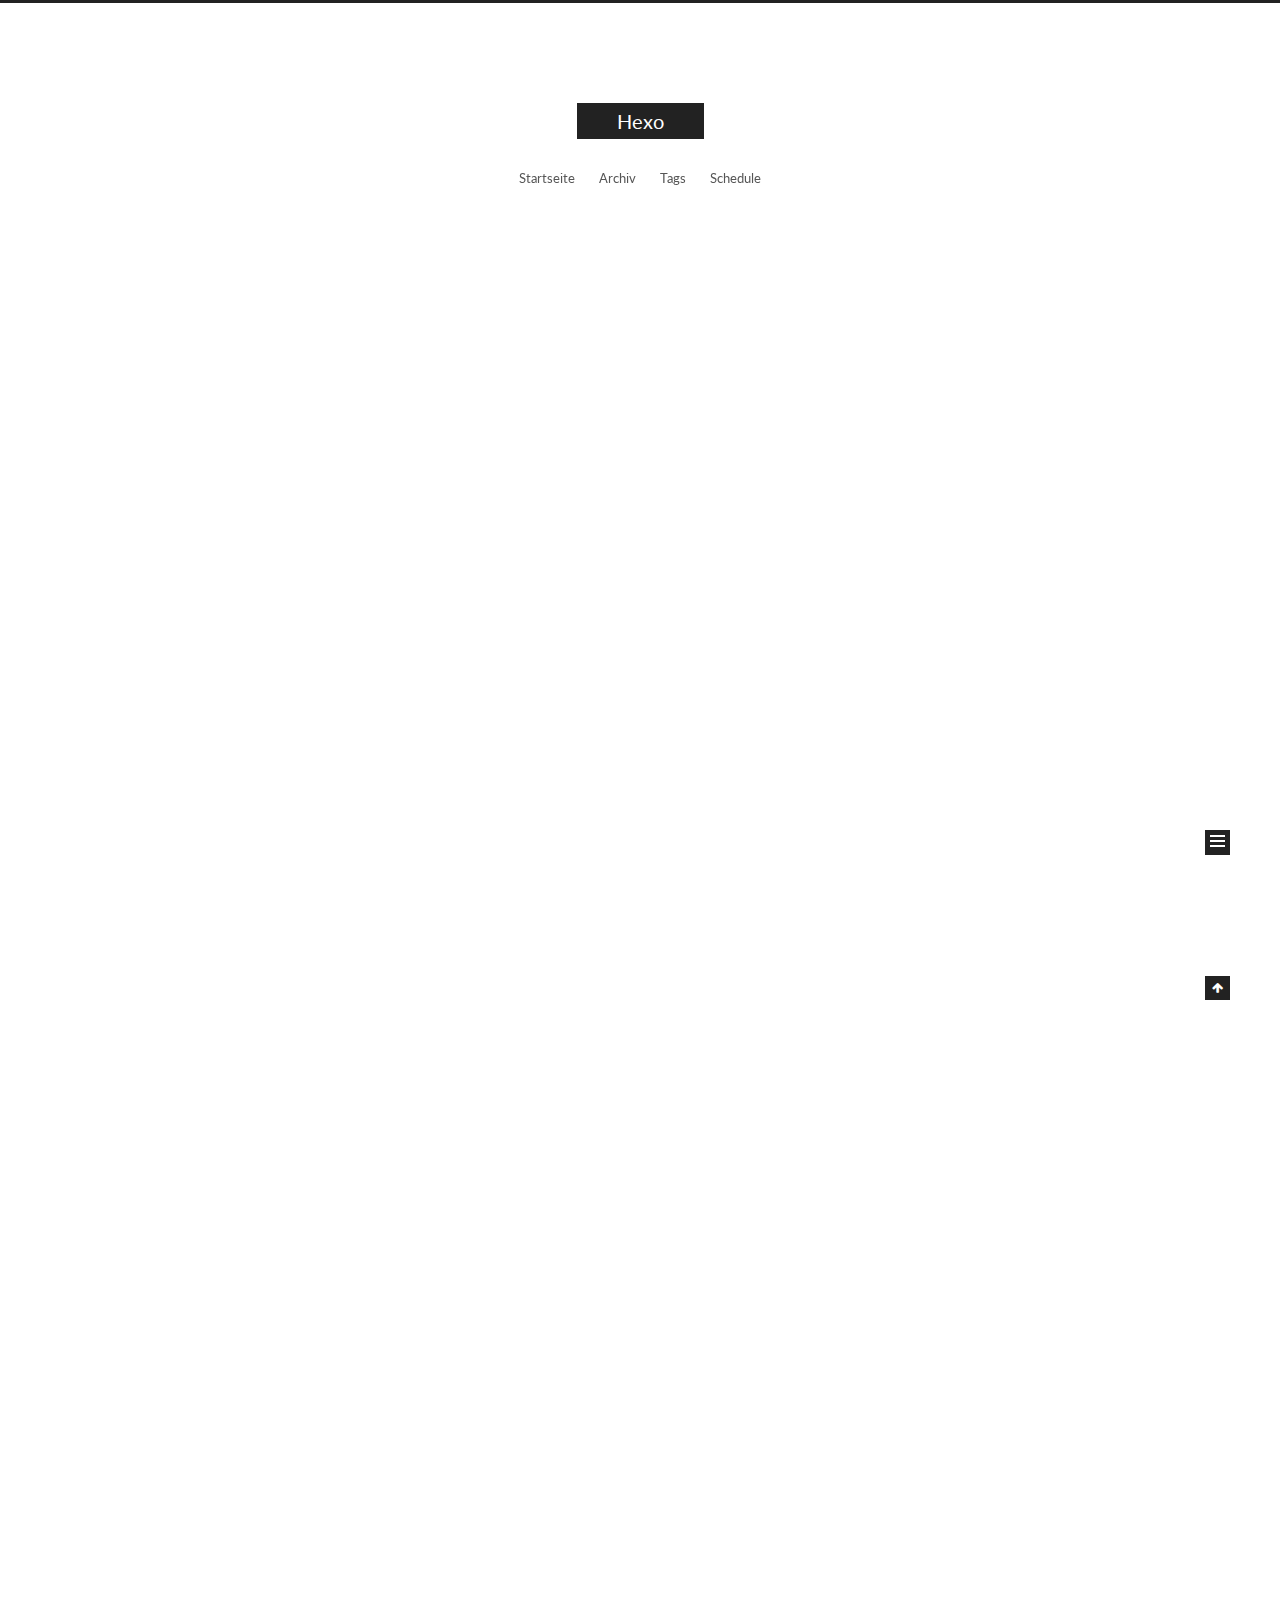
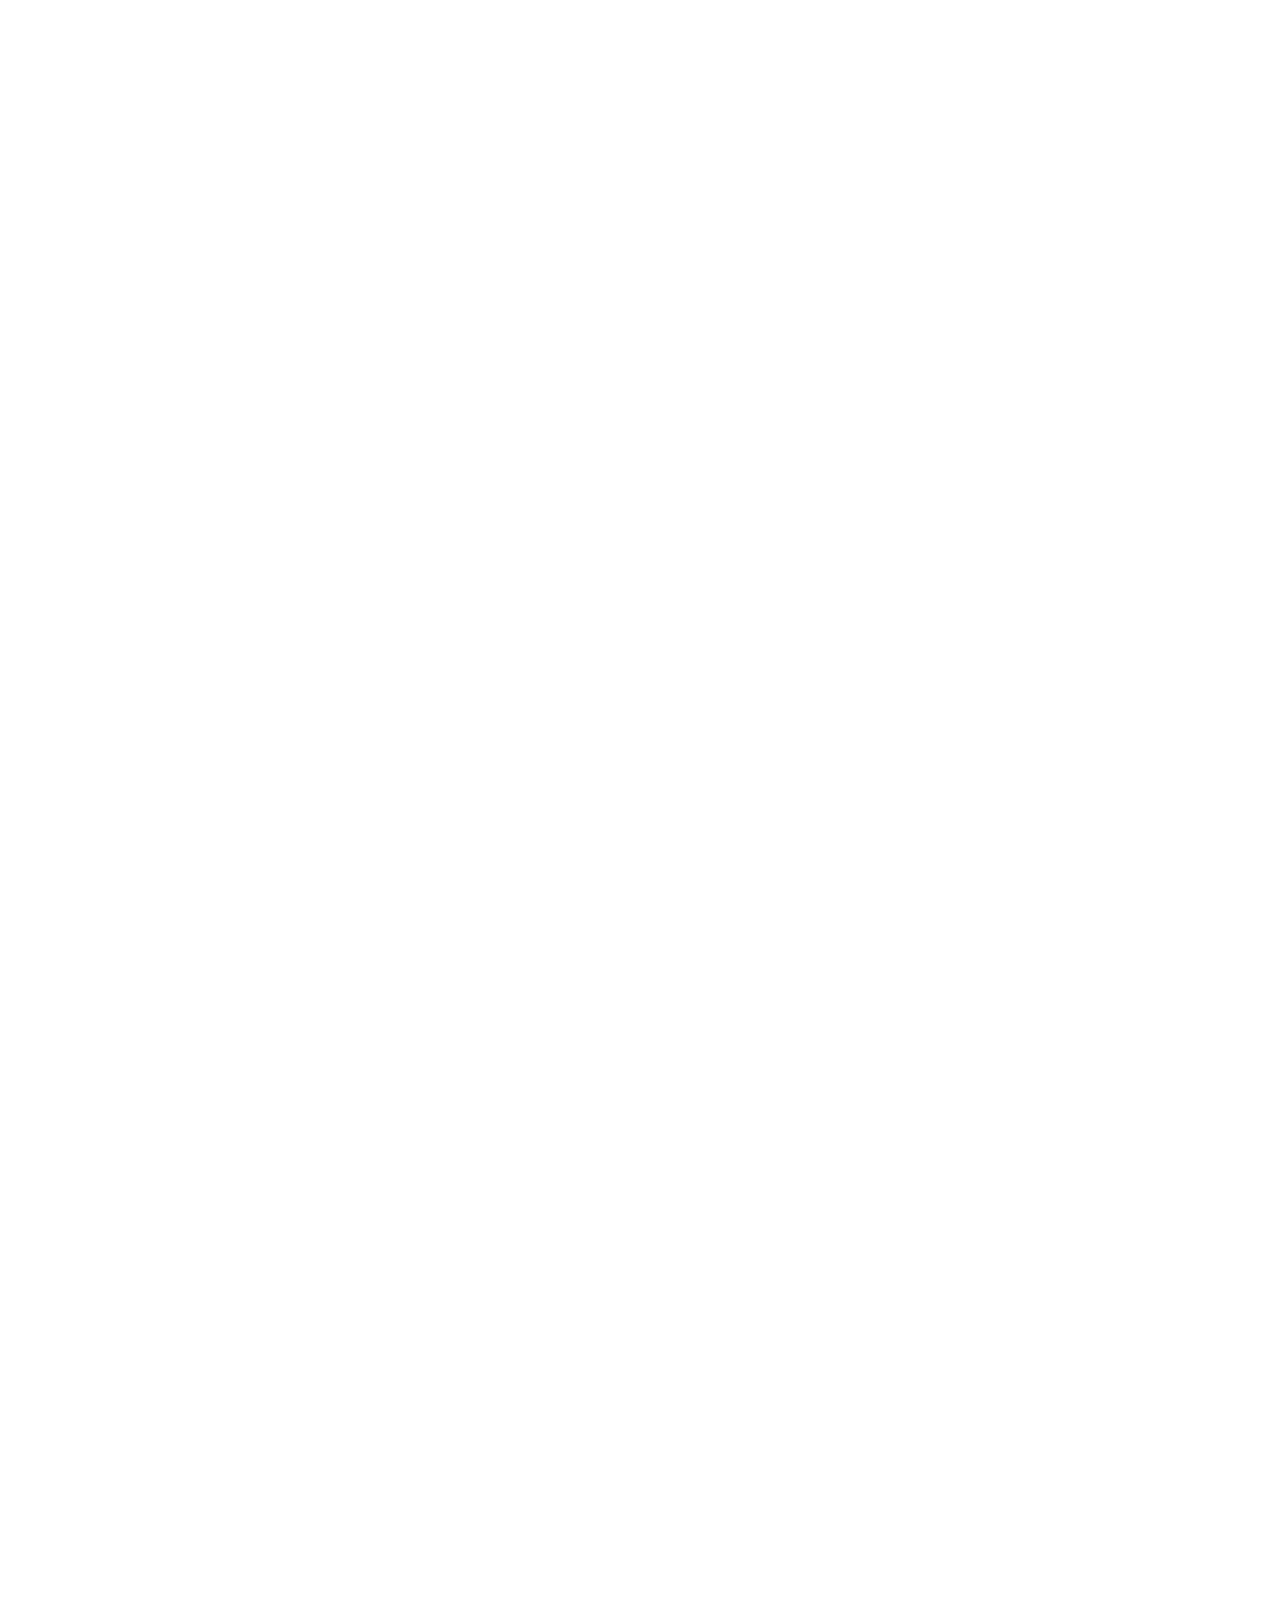
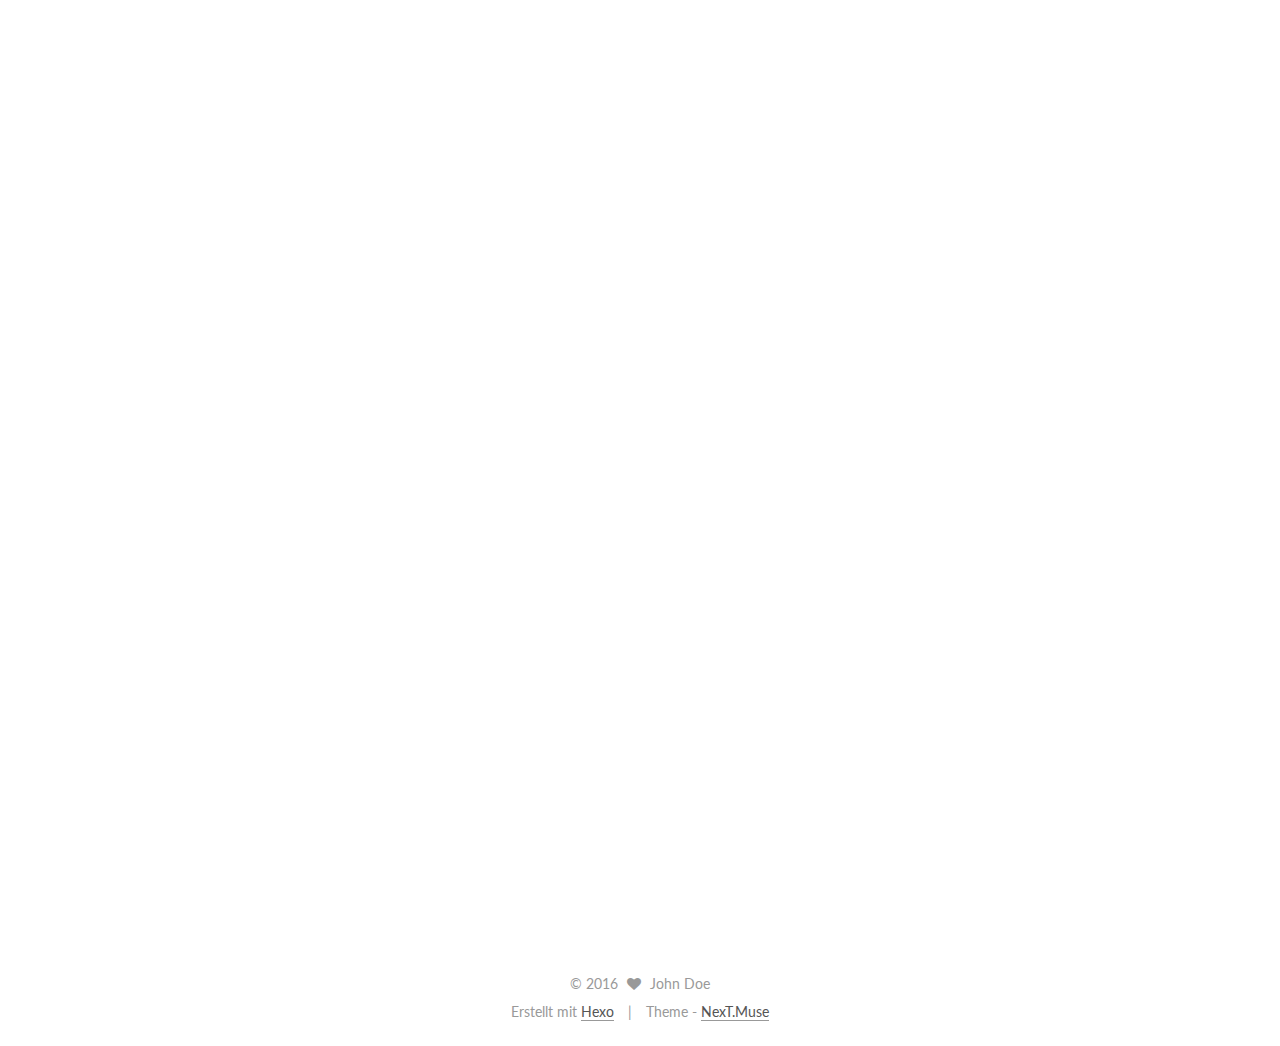
==== commit 72c2aa4f: "Site updated: 2016-11-01 11:47:16" ====
--- a/index.html
+++ b/index.html
@@ -1,181 +1,520 @@
-<!DOCTYPE html>
-<html>
+<!doctype html>
+
+
+
+  
+
+
+<html class="theme-next muse use-motion">
 <head>
-  <meta charset="utf-8">
-  
-  <title>Hexo</title>
-  <meta name="viewport" content="width=device-width, initial-scale=1, maximum-scale=1">
-  <meta property="og:type" content="website">
+  <meta charset="UTF-8"/>
+<meta http-equiv="X-UA-Compatible" content="IE=edge,chrome=1" />
+<meta name="viewport" content="width=device-width, initial-scale=1, maximum-scale=1"/>
+
+
+
+<meta http-equiv="Cache-Control" content="no-transform" />
+<meta http-equiv="Cache-Control" content="no-siteapp" />
+
+
+
+
+
+
+
+
+
+
+
+
+  
+  
+  <link href="/vendors/fancybox/source/jquery.fancybox.css?v=2.1.5" rel="stylesheet" type="text/css" />
+
+
+
+
+  
+  
+  
+  
+
+  
+    
+    
+  
+
+  
+
+  
+
+  
+
+  
+
+  
+    
+    
+    <link href="//fonts.googleapis.com/css?family=Lato:300,300italic,400,400italic,700,700italic&subset=latin,latin-ext" rel="stylesheet" type="text/css">
+  
+
+
+
+
+
+
+<link href="/vendors/font-awesome/css/font-awesome.min.css?v=4.4.0" rel="stylesheet" type="text/css" />
+
+<link href="/css/main.css?v=5.0.2" rel="stylesheet" type="text/css" />
+
+
+  <meta name="keywords" content="Hexo, NexT" />
+
+
+
+
+
+
+
+
+  <link rel="shortcut icon" type="image/x-icon" href="/favicon.ico?v=5.0.2" />
+
+
+
+
+
+
+<meta property="og:type" content="website">
 <meta property="og:title" content="Hexo">
 <meta property="og:url" content="http://yoursite.com/index.html">
 <meta property="og:site_name" content="Hexo">
 <meta name="twitter:card" content="summary">
 <meta name="twitter:title" content="Hexo">
-  
-    <link rel="alternate" href="/atom.xml" title="Hexo" type="application/atom+xml">
-  
-  
-    <link rel="icon" href="/favicon.png">
-  
-  
-    <link href="//fonts.googleapis.com/css?family=Source+Code+Pro" rel="stylesheet" type="text/css">
-  
-  <link rel="stylesheet" href="/css/style.css">
-  
-
+
+
+
+<script type="text/javascript" id="hexo.configuration">
+  var NexT = window.NexT || {};
+  var CONFIG = {
+    scheme: 'Muse',
+    sidebar: {"position":"left","display":"post"},
+    fancybox: true,
+    motion: true,
+    duoshuo: {
+      userId: '0',
+      author: 'Author'
+    }
+  };
+</script>
+
+
+
+
+  <link rel="canonical" href="http://yoursite.com/"/>
+
+
+  <title> Hexo </title>
 </head>
 
-<body>
-  <div id="container">
-    <div id="wrap">
-      <header id="header">
-  <div id="banner"></div>
-  <div id="header-outer" class="outer">
-    <div id="header-title" class="inner">
-      <h1 id="logo-wrap">
-        <a href="/" id="logo">Hexo</a>
-      </h1>
-      
-    </div>
-    <div id="header-inner" class="inner">
-      <nav id="main-nav">
-        <a id="main-nav-toggle" class="nav-icon"></a>
-        
-          <a class="main-nav-link" href="/">Home</a>
-        
-          <a class="main-nav-link" href="/archives">Archives</a>
-        
-      </nav>
-      <nav id="sub-nav">
-        
-          <a id="nav-rss-link" class="nav-icon" href="/atom.xml" title="Flux RSS"></a>
-        
-        <a id="nav-search-btn" class="nav-icon" title="Rechercher"></a>
-      </nav>
-      <div id="search-form-wrap">
-        <form action="//google.com/search" method="get" accept-charset="UTF-8" class="search-form"><input type="search" name="q" results="0" class="search-form-input" placeholder="Search"><button type="submit" class="search-form-submit">&#xF002;</button><input type="hidden" name="sitesearch" value="http://yoursite.com"></form>
-      </div>
-    </div>
+<body itemscope itemtype="//schema.org/WebPage" lang="">
+
+  
+
+
+
+
+
+
+
+
+
+
+  
+  
+    
+  
+
+  <div class="container one-collumn sidebar-position-left 
+   page-home 
+ ">
+    <div class="headband"></div>
+
+    <header id="header" class="header" itemscope itemtype="//schema.org/WPHeader">
+      <div class="header-inner"><div class="site-meta ">
+  
+
+  <div class="custom-logo-site-title">
+    <a href="/"  class="brand" rel="start">
+      <span class="logo-line-before"><i></i></span>
+      <span class="site-title">Hexo</span>
+      <span class="logo-line-after"><i></i></span>
+    </a>
   </div>
-</header>
-      <div class="outer">
-        <section id="main">
-  
-    <article id="post-stackoverflow" class="article article-type-post" itemscope itemprop="blogPost">
-  <div class="article-meta">
-    <a href="/2016/11/01/stackoverflow/" class="article-date">
-  <time datetime="2016-10-31T18:08:55.000Z" itemprop="datePublished">2016-11-01</time>
-</a>
-    
-  <div class="article-category">
-    <a class="article-category-link" href="/categories/工具使用说明/">工具使用说明</a>
-  </div>
-
-  </div>
-  <div class="article-inner">
-    
-    
-      <header class="article-header">
-        
-  
-    <h1 itemprop="name">
-      <a class="article-title" href="/2016/11/01/stackoverflow/">stackoverflow</a>
-    </h1>
-  
-
+  <p class="site-subtitle"></p>
+</div>
+
+<div class="site-nav-toggle">
+  <button>
+    <span class="btn-bar"></span>
+    <span class="btn-bar"></span>
+    <span class="btn-bar"></span>
+  </button>
+</div>
+
+<nav class="site-nav">
+  
+
+  
+    <ul id="menu" class="menu">
+      
+        
+        <li class="menu-item menu-item-home">
+          <a href="/" rel="section">
+            
+            Startseite
+          </a>
+        </li>
+      
+        
+        <li class="menu-item menu-item-archives">
+          <a href="/archives" rel="section">
+            
+            Archiv
+          </a>
+        </li>
+      
+        
+        <li class="menu-item menu-item-tags">
+          <a href="/tags" rel="section">
+            
+            Tags
+          </a>
+        </li>
+      
+        
+        <li class="menu-item menu-item-schedule">
+          <a href="/schedule" rel="section">
+            
+            Schedule
+          </a>
+        </li>
+      
+
+      
+    </ul>
+  
+
+  
+</nav>
+
+ </div>
+    </header>
+
+    <main id="main" class="main">
+      <div class="main-inner">
+        <div class="content-wrap">
+          <div id="content" class="content">
+            
+  <section id="posts" class="posts-expand">
+    
+      
+
+  
+  
+
+  
+  
+  
+
+  <article class="post post-type-normal " itemscope itemtype="//schema.org/Article">
+
+    
+      <header class="post-header">
+
+        
+        
+          <h1 class="post-title" itemprop="name headline">
+            
+            
+              
+                
+                <a class="post-title-link" href="/2016/11/01/stackoverflow/" itemprop="url">
+                  stackoverflow
+                </a>
+              
+            
+          </h1>
+        
+
+        <div class="post-meta">
+          <span class="post-time">
+            <span class="post-meta-item-icon">
+              <i class="fa fa-calendar-o"></i>
+            </span>
+            <span class="post-meta-item-text">Veröffentlicht am</span>
+            <time itemprop="dateCreated" datetime="2016-11-01T02:08:55+08:00" content="2016-11-01">
+              2016-11-01
+            </time>
+          </span>
+
+          
+            <span class="post-category" >
+              &nbsp; | &nbsp;
+              <span class="post-meta-item-icon">
+                <i class="fa fa-folder-o"></i>
+              </span>
+              <span class="post-meta-item-text">in</span>
+              
+                <span itemprop="about" itemscope itemtype="https://schema.org/Thing">
+                  <a href="/categories/工具使用说明/" itemprop="url" rel="index">
+                    <span itemprop="name">工具使用说明</span>
+                  </a>
+                </span>
+
+                
+                
+
+              
+            </span>
+          
+
+          
+            
+          
+
+          
+
+          
+          
+
+          
+        </div>
       </header>
     
-    <div class="article-entry" itemprop="articleBody">
-      
-        <h3 id="一、注册stackoverflow账号"><a href="#一、注册stackoverflow账号" class="headerlink" title="一、注册stackoverflow账号"></a>一、注册stackoverflow账号</h3><p>显而易见的，要使用stackoverflow，首先需要注册一个stackoverflow账号，在这一步里，你可以选择关联你的Google或者Facebook，这能省下不少事情。在填写了一些必要的信息（包括对工作的渴望程度）之后，你就拥有了一个stackoverflow账号。</p>
+
+
+    <div class="post-body" itemprop="articleBody">
+
+      
+      
+
+      
+        
+          
+            <h3 id="一、注册stackoverflow账号"><a href="#一、注册stackoverflow账号" class="headerlink" title="一、注册stackoverflow账号"></a>一、注册stackoverflow账号</h3><p>显而易见的，要使用stackoverflow，首先需要注册一个stackoverflow账号，在这一步里，你可以选择关联你的Google或者Facebook，这能省下不少事情。在填写了一些必要的信息（包括对工作的渴望程度）之后，你就拥有了一个stackoverflow账号。</p>
 <h3 id="二、stackoverflow的基本特点"><a href="#二、stackoverflow的基本特点" class="headerlink" title="二、stackoverflow的基本特点"></a>二、stackoverflow的基本特点</h3><h5 id="一、只关乎问题"><a href="#一、只关乎问题" class="headerlink" title="一、只关乎问题"></a>一、只关乎问题</h5><p>在stackoverflow，没有无聊且多余的讨论，有的只是具体的、提出者难以解决的问题和其他人给出的问题的答案.\<br>你可以通过点击问题左侧的上升/下降号来表达你对问题答案的态度，如果你是提问者，你还可以标记某个答案为接受，表明这个答案解决了你的问题。</p>
 <h5 id="二、问题标签化"><a href="#二、问题标签化" class="headerlink" title="二、问题标签化"></a>二、问题标签化</h5><p>每个问题都会附带上一系列的标签，最多有五个，你可以点击相应标签来浏览带有此标签的问题列表。</p>
 <h5 id="三、回答者鼓励措施"><a href="#三、回答者鼓励措施" class="headerlink" title="三、回答者鼓励措施"></a>三、回答者鼓励措施</h5><p>当你的回答被人们接受或赞同时，你会获得reputation，随着reputation的增加，你会解锁更多新的权限。\<br>以及，随着你的活跃度增加，你会获得一系列有纪念意义的徽章。</p>
 <h3 id="三、总结"><a href="#三、总结" class="headerlink" title="三、总结"></a>三、总结</h3><p>stackoverflow带有如今问题导向的网站所有的典型特性，明白其基本特点后便可以轻松愉快的浏览和提出问题，祝愿大家能利用此网站让自己更上一层楼。</p>
 
-      
-    </div>
-    <footer class="article-footer">
-      <a data-url="http://yoursite.com/2016/11/01/stackoverflow/" data-id="ciuyeqg970000fgvdzgy0u0j1" class="article-share-link">Partager</a>
-      
-      
-  <ul class="article-tag-list"><li class="article-tag-list-item"><a class="article-tag-list-link" href="/tags/程序/">程序</a></li><li class="article-tag-list-item"><a class="article-tag-list-link" href="/tags/网站/">网站</a></li></ul>
-
+          
+        
+      
+    </div>
+
+    <div>
+      
+    </div>
+
+    <div>
+      
+    </div>
+
+    <footer class="post-footer">
+      
+
+      
+
+      
+      
+        <div class="post-eof"></div>
+      
     </footer>
-  </div>
-  
-</article>
-
-
-  
-    <article id="post-新的开始" class="article article-type-post" itemscope itemprop="blogPost">
-  <div class="article-meta">
-    <a href="/2016/10/31/新的开始/" class="article-date">
-  <time datetime="2016-10-31T00:44:20.000Z" itemprop="datePublished">2016-10-31</time>
-</a>
-    
-  <div class="article-category">
-    <a class="article-category-link" href="/categories/工具使用说明/">工具使用说明</a>
-  </div>
-
-  </div>
-  <div class="article-inner">
-    
-    
-      <header class="article-header">
-        
-  
-    <h1 itemprop="name">
-      <a class="article-title" href="/2016/10/31/新的开始/">VPN的使用</a>
-    </h1>
-  
-
+  </article>
+
+
+    
+      
+
+  
+  
+
+  
+  
+  
+
+  <article class="post post-type-normal " itemscope itemtype="//schema.org/Article">
+
+    
+      <header class="post-header">
+
+        
+        
+          <h1 class="post-title" itemprop="name headline">
+            
+            
+              
+                
+                <a class="post-title-link" href="/2016/10/31/新的开始/" itemprop="url">
+                  VPN的使用
+                </a>
+              
+            
+          </h1>
+        
+
+        <div class="post-meta">
+          <span class="post-time">
+            <span class="post-meta-item-icon">
+              <i class="fa fa-calendar-o"></i>
+            </span>
+            <span class="post-meta-item-text">Veröffentlicht am</span>
+            <time itemprop="dateCreated" datetime="2016-10-31T08:44:20+08:00" content="2016-10-31">
+              2016-10-31
+            </time>
+          </span>
+
+          
+            <span class="post-category" >
+              &nbsp; | &nbsp;
+              <span class="post-meta-item-icon">
+                <i class="fa fa-folder-o"></i>
+              </span>
+              <span class="post-meta-item-text">in</span>
+              
+                <span itemprop="about" itemscope itemtype="https://schema.org/Thing">
+                  <a href="/categories/工具使用说明/" itemprop="url" rel="index">
+                    <span itemprop="name">工具使用说明</span>
+                  </a>
+                </span>
+
+                
+                
+
+              
+            </span>
+          
+
+          
+            
+          
+
+          
+
+          
+          
+
+          
+        </div>
       </header>
     
-    <div class="article-entry" itemprop="articleBody">
-      
-        <p>在这篇文章中，我们将要学习如何使用VPN登录Google，来查找很多在国内被屏蔽的资料。</p>
+
+
+    <div class="post-body" itemprop="articleBody">
+
+      
+      
+
+      
+        
+          
+            <p>在这篇文章中，我们将要学习如何使用VPN登录Google，来查找很多在国内被屏蔽的资料。</p>
 <h4 id="一、VPN的构建"><a href="#一、VPN的构建" class="headerlink" title="一、VPN的构建"></a>一、VPN的构建</h4><p>首先，我们需要下载一个VPN，我用的是shadowssocks，从网上就能找到资源，下载完以后，你的桌面会出现一个下图图标。\<br><img src="/images/1.png" alt="这是一张图片">\<br>然后我们需要再去找一个服务器供应商（可以在相关论坛上寻找，比如see-world），购买使用权，接着打开shadowssocks，输入供应商提供的相关信息如下图\<br><img src="/images/2.png" alt="这是一张图片">\<br>到这里，VPN的配置就完成了，接下来，我们只要点击确认，就能够使用VPN了。\<br><strong>值得注意的是</strong>，很多VPN都有PAC模式和全局模式两种区别，在PAC模式下，软件会先识别你要访问的ip地址，如果是国内地址的话，就不会使用VPN服务器，而全局模式省略了这个过程。大家可以根据自己的需要选择相应模式。</p>
 <h4 id="二、通过VPN使用Google"><a href="#二、通过VPN使用Google" class="headerlink" title="二、通过VPN使用Google"></a>二、通过VPN使用Google</h4><p>有了VPN以后，使用Google就是一件十分简单的事情了。只要启动VPN，通过随便一种方式进入Google，一扇新世界的大门就向你打开了（笑）。\<br><img src="/images/Google.png" alt="这是一张图片">\<br><strong>可以看出</strong>，由于此时使用的是香港节点，所以来到的是Google.com.hk</p>
 
-      
-    </div>
-    <footer class="article-footer">
-      <a data-url="http://yoursite.com/2016/10/31/新的开始/" data-id="ciuyeqg9m0004fgvdrst48tob" class="article-share-link">Partager</a>
-      
-      
-  <ul class="article-tag-list"><li class="article-tag-list-item"><a class="article-tag-list-link" href="/tags/工具使用/">工具使用</a></li><li class="article-tag-list-item"><a class="article-tag-list-link" href="/tags/开始/">开始</a></li><li class="article-tag-list-item"><a class="article-tag-list-link" href="/tags/我/">我</a></li></ul>
-
+          
+        
+      
+    </div>
+
+    <div>
+      
+    </div>
+
+    <div>
+      
+    </div>
+
+    <footer class="post-footer">
+      
+
+      
+
+      
+      
+        <div class="post-eof"></div>
+      
     </footer>
-  </div>
-  
-</article>
-
-
-  
-    <article id="post-hello-world" class="article article-type-post" itemscope itemprop="blogPost">
-  <div class="article-meta">
-    <a href="/2016/10/26/hello-world/" class="article-date">
-  <time datetime="2016-10-26T10:57:35.260Z" itemprop="datePublished">2016-10-26</time>
-</a>
-    
-  </div>
-  <div class="article-inner">
-    
-    
-      <header class="article-header">
-        
-  
-    <h1 itemprop="name">
-      <a class="article-title" href="/2016/10/26/hello-world/">Hello World</a>
-    </h1>
-  
-
+  </article>
+
+
+    
+      
+
+  
+  
+
+  
+  
+  
+
+  <article class="post post-type-normal " itemscope itemtype="//schema.org/Article">
+
+    
+      <header class="post-header">
+
+        
+        
+          <h1 class="post-title" itemprop="name headline">
+            
+            
+              
+                
+                <a class="post-title-link" href="/2016/10/26/hello-world/" itemprop="url">
+                  Hello World
+                </a>
+              
+            
+          </h1>
+        
+
+        <div class="post-meta">
+          <span class="post-time">
+            <span class="post-meta-item-icon">
+              <i class="fa fa-calendar-o"></i>
+            </span>
+            <span class="post-meta-item-text">Veröffentlicht am</span>
+            <time itemprop="dateCreated" datetime="2016-10-26T18:57:35+08:00" content="2016-10-26">
+              2016-10-26
+            </time>
+          </span>
+
+          
+
+          
+            
+          
+
+          
+
+          
+          
+
+          
+        </div>
       </header>
     
-    <div class="article-entry" itemprop="articleBody">
-      
-        <p>Welcome to <a href="https://hexo.io/" target="_blank" rel="external">Hexo</a>! This is your very first post. Check <a href="https://hexo.io/docs/" target="_blank" rel="external">documentation</a> for more info. If you get any problems when using Hexo, you can find the answer in <a href="https://hexo.io/docs/troubleshooting.html" target="_blank" rel="external">troubleshooting</a> or you can ask me on <a href="https://github.com/hexojs/hexo/issues" target="_blank" rel="external">GitHub</a>.</p>
+
+
+    <div class="post-body" itemprop="articleBody">
+
+      
+      
+
+      
+        
+          
+            <p>Welcome to <a href="https://hexo.io/" target="_blank" rel="external">Hexo</a>! This is your very first post. Check <a href="https://hexo.io/docs/" target="_blank" rel="external">documentation</a> for more info. If you get any problems when using Hexo, you can find the answer in <a href="https://hexo.io/docs/troubleshooting.html" target="_blank" rel="external">troubleshooting</a> or you can ask me on <a href="https://github.com/hexojs/hexo/issues" target="_blank" rel="external">GitHub</a>.</p>
 <h2 id="Quick-Start"><a href="#Quick-Start" class="headerlink" title="Quick Start"></a>Quick Start</h2><h3 id="Create-a-new-post"><a href="#Create-a-new-post" class="headerlink" title="Create a new post"></a>Create a new post</h3><figure class="highlight bash"><table><tr><td class="gutter"><pre><div class="line">1</div></pre></td><td class="code"><pre><div class="line">$ hexo new <span class="string">"My New Post"</span></div></pre></td></tr></table></figure>
 <p>More info: <a href="https://hexo.io/docs/writing.html" target="_blank" rel="external">Writing</a></p>
 <h3 id="Run-server"><a href="#Run-server" class="headerlink" title="Run server"></a>Run server</h3><figure class="highlight bash"><table><tr><td class="gutter"><pre><div class="line">1</div></pre></td><td class="code"><pre><div class="line">$ hexo server</div></pre></td></tr></table></figure>
@@ -185,117 +524,237 @@
 <h3 id="Deploy-to-remote-sites"><a href="#Deploy-to-remote-sites" class="headerlink" title="Deploy to remote sites"></a>Deploy to remote sites</h3><figure class="highlight bash"><table><tr><td class="gutter"><pre><div class="line">1</div></pre></td><td class="code"><pre><div class="line">$ hexo deploy</div></pre></td></tr></table></figure>
 <p>More info: <a href="https://hexo.io/docs/deployment.html" target="_blank" rel="external">Deployment</a></p>
 
-      
-    </div>
-    <footer class="article-footer">
-      <a data-url="http://yoursite.com/2016/10/26/hello-world/" data-id="ciuyeqg9d0001fgvdlvbb59jj" class="article-share-link">Partager</a>
-      
+          
+        
+      
+    </div>
+
+    <div>
+      
+    </div>
+
+    <div>
+      
+    </div>
+
+    <footer class="post-footer">
+      
+
+      
+
+      
+      
+        <div class="post-eof"></div>
       
     </footer>
+  </article>
+
+
+    
+  </section>
+
+  
+
+
+          </div>
+          
+
+
+          
+
+        </div>
+        
+          
+  
+  <div class="sidebar-toggle">
+    <div class="sidebar-toggle-line-wrap">
+      <span class="sidebar-toggle-line sidebar-toggle-line-first"></span>
+      <span class="sidebar-toggle-line sidebar-toggle-line-middle"></span>
+      <span class="sidebar-toggle-line sidebar-toggle-line-last"></span>
+    </div>
   </div>
-  
-</article>
-
-
-  
-
-</section>
-        
-          <aside id="sidebar">
-  
-    
-  <div class="widget-wrap">
-    <h3 class="widget-title">Catégories</h3>
-    <div class="widget">
-      <ul class="category-list"><li class="category-list-item"><a class="category-list-link" href="/categories/工具使用说明/">工具使用说明</a></li></ul>
+
+  <aside id="sidebar" class="sidebar">
+    <div class="sidebar-inner">
+
+      
+
+      
+
+      <section class="site-overview sidebar-panel  sidebar-panel-active ">
+        <div class="site-author motion-element" itemprop="author" itemscope itemtype="//schema.org/Person">
+          <img class="site-author-image" itemprop="image"
+               src="/images/avatar.gif"
+               alt="John Doe" />
+          <p class="site-author-name" itemprop="name">John Doe</p>
+          <p class="site-description motion-element" itemprop="description"></p>
+        </div>
+        <nav class="site-state motion-element">
+          <div class="site-state-item site-state-posts">
+            <a href="/archives">
+              <span class="site-state-item-count">3</span>
+              <span class="site-state-item-name">Artikel</span>
+            </a>
+          </div>
+
+          
+            <div class="site-state-item site-state-categories">
+              
+                <span class="site-state-item-count">1</span>
+                <span class="site-state-item-name">Kategorien</span>
+              
+            </div>
+          
+
+          
+            <div class="site-state-item site-state-tags">
+              <a href="/tags">
+                <span class="site-state-item-count">5</span>
+                <span class="site-state-item-name">Tags</span>
+              </a>
+            </div>
+          
+
+        </nav>
+
+        
+
+        <div class="links-of-author motion-element">
+          
+        </div>
+
+        
+        
+
+        
+        
+
+      </section>
+
+      
+
+    </div>
+  </aside>
+
+
+        
+      </div>
+    </main>
+
+    <footer id="footer" class="footer">
+      <div class="footer-inner">
+        <div class="copyright" >
+  
+  &copy; 
+  <span itemprop="copyrightYear">2016</span>
+  <span class="with-love">
+    <i class="fa fa-heart"></i>
+  </span>
+  <span class="author" itemprop="copyrightHolder">John Doe</span>
+</div>
+
+<div class="powered-by">
+  Erstellt mit  <a class="theme-link" href="https://hexo.io">Hexo</a>
+</div>
+
+<div class="theme-info">
+  Theme -
+  <a class="theme-link" href="https://github.com/iissnan/hexo-theme-next">
+    NexT.Muse
+  </a>
+</div>
+
+        
+
+        
+      </div>
+    </footer>
+
+    <div class="back-to-top">
+      <i class="fa fa-arrow-up"></i>
     </div>
   </div>
 
-
-  
-    
-  <div class="widget-wrap">
-    <h3 class="widget-title">Mot-clés</h3>
-    <div class="widget">
-      <ul class="tag-list"><li class="tag-list-item"><a class="tag-list-link" href="/tags/工具使用/">工具使用</a></li><li class="tag-list-item"><a class="tag-list-link" href="/tags/开始/">开始</a></li><li class="tag-list-item"><a class="tag-list-link" href="/tags/我/">我</a></li><li class="tag-list-item"><a class="tag-list-link" href="/tags/程序/">程序</a></li><li class="tag-list-item"><a class="tag-list-link" href="/tags/网站/">网站</a></li></ul>
-    </div>
-  </div>
-
-
-  
-    
-  <div class="widget-wrap">
-    <h3 class="widget-title">Nuage de mot-clés</h3>
-    <div class="widget tagcloud">
-      <a href="/tags/工具使用/" style="font-size: 10px;">工具使用</a> <a href="/tags/开始/" style="font-size: 10px;">开始</a> <a href="/tags/我/" style="font-size: 10px;">我</a> <a href="/tags/程序/" style="font-size: 10px;">程序</a> <a href="/tags/网站/" style="font-size: 10px;">网站</a>
-    </div>
-  </div>
-
-  
-    
-  <div class="widget-wrap">
-    <h3 class="widget-title">Archives</h3>
-    <div class="widget">
-      <ul class="archive-list"><li class="archive-list-item"><a class="archive-list-link" href="/archives/2016/11/">November 2016</a></li><li class="archive-list-item"><a class="archive-list-link" href="/archives/2016/10/">October 2016</a></li></ul>
-    </div>
-  </div>
-
-
-  
-    
-  <div class="widget-wrap">
-    <h3 class="widget-title">Articles récents</h3>
-    <div class="widget">
-      <ul>
-        
-          <li>
-            <a href="/2016/11/01/stackoverflow/">stackoverflow</a>
-          </li>
-        
-          <li>
-            <a href="/2016/10/31/新的开始/">VPN的使用</a>
-          </li>
-        
-          <li>
-            <a href="/2016/10/26/hello-world/">Hello World</a>
-          </li>
-        
-      </ul>
-    </div>
-  </div>
-
-  
-</aside>
-        
-      </div>
-      <footer id="footer">
-  
-  <div class="outer">
-    <div id="footer-info" class="inner">
-      &copy; 2016 John Doe<br>
-      Propulsé by <a href="http://hexo.io/" target="_blank">Hexo</a>
-    </div>
-  </div>
-</footer>
-    </div>
-    <nav id="mobile-nav">
-  
-    <a href="/" class="mobile-nav-link">Home</a>
-  
-    <a href="/archives" class="mobile-nav-link">Archives</a>
-  
-</nav>
-    
-
-<script src="//ajax.googleapis.com/ajax/libs/jquery/2.0.3/jquery.min.js"></script>
-
-
-  <link rel="stylesheet" href="/fancybox/jquery.fancybox.css">
-  <script src="/fancybox/jquery.fancybox.pack.js"></script>
-
-
-<script src="/js/script.js"></script>
-
-  </div>
+  
+
+<script type="text/javascript">
+  if (Object.prototype.toString.call(window.Promise) !== '[object Function]') {
+    window.Promise = null;
+  }
+</script>
+
+
+
+
+
+
+
+
+
+  
+
+
+
+  
+  <script type="text/javascript" src="/vendors/jquery/index.js?v=2.1.3"></script>
+
+  
+  <script type="text/javascript" src="/vendors/fastclick/lib/fastclick.min.js?v=1.0.6"></script>
+
+  
+  <script type="text/javascript" src="/vendors/jquery_lazyload/jquery.lazyload.js?v=1.9.7"></script>
+
+  
+  <script type="text/javascript" src="/vendors/velocity/velocity.min.js?v=1.2.1"></script>
+
+  
+  <script type="text/javascript" src="/vendors/velocity/velocity.ui.min.js?v=1.2.1"></script>
+
+  
+  <script type="text/javascript" src="/vendors/fancybox/source/jquery.fancybox.pack.js?v=2.1.5"></script>
+
+
+  
+
+
+  <script type="text/javascript" src="/js/src/utils.js?v=5.0.2"></script>
+
+  <script type="text/javascript" src="/js/src/motion.js?v=5.0.2"></script>
+
+
+
+  
+  
+
+  
+
+  
+
+
+  <script type="text/javascript" src="/js/src/bootstrap.js?v=5.0.2"></script>
+
+
+
+  
+
+
+
+  
+
+
+
+
+  
+  
+
+  
+
+  
+
+  
+
+  
+
+
 </body>
-</html>+</html>
--- a/css/main.css
+++ b/css/main.css
@@ -0,0 +1,2375 @@
+/* normalize.css v3.0.2 | MIT License | git.io/normalize */
+html {
+  font-family: sans-serif; /* 1 */
+  -ms-text-size-adjust: 100%; /* 2 */
+  -webkit-text-size-adjust: 100%; /* 2 */
+}
+body {
+  margin: 0;
+}
+article,
+aside,
+details,
+figcaption,
+figure,
+footer,
+header,
+hgroup,
+main,
+menu,
+nav,
+section,
+summary {
+  display: block;
+}
+audio,
+canvas,
+progress,
+video {
+  display: inline-block; /* 1 */
+  vertical-align: baseline; /* 2 */
+}
+audio:not([controls]) {
+  display: none;
+  height: 0;
+}
+[hidden],
+template {
+  display: none;
+}
+a {
+  background-color: transparent;
+}
+a:active,
+a:hover {
+  outline: 0;
+}
+abbr[title] {
+  border-bottom: 1px dotted;
+}
+b,
+strong {
+  font-weight: bold;
+}
+dfn {
+  font-style: italic;
+}
+h1 {
+  font-size: 2em;
+  margin: 0.67em 0;
+}
+mark {
+  background: #ff0;
+  color: #000;
+}
+small {
+  font-size: 80%;
+}
+sub,
+sup {
+  font-size: 75%;
+  line-height: 0;
+  position: relative;
+  vertical-align: baseline;
+}
+sup {
+  top: -0.5em;
+}
+sub {
+  bottom: -0.25em;
+}
+img {
+  border: 0;
+}
+svg:not(:root) {
+  overflow: hidden;
+}
+figure {
+  margin: 1em 40px;
+}
+hr {
+  -moz-box-sizing: content-box;
+  box-sizing: content-box;
+  height: 0;
+}
+pre {
+  overflow: auto;
+}
+code,
+kbd,
+pre,
+samp {
+  font-family: monospace, monospace;
+  font-size: 1em;
+}
+button,
+input,
+optgroup,
+select,
+textarea {
+  color: inherit; /* 1 */
+  font: inherit; /* 2 */
+  margin: 0; /* 3 */
+}
+button {
+  overflow: visible;
+}
+button,
+select {
+  text-transform: none;
+}
+button,
+html input[type="button"],
+input[type="reset"],
+input[type="submit"] {
+  -webkit-appearance: button; /* 2 */
+  cursor: pointer; /* 3 */
+}
+button[disabled],
+html input[disabled] {
+  cursor: default;
+}
+button::-moz-focus-inner,
+input::-moz-focus-inner {
+  border: 0;
+  padding: 0;
+}
+input {
+  line-height: normal;
+}
+input[type="checkbox"],
+input[type="radio"] {
+  box-sizing: border-box; /* 1 */
+  padding: 0; /* 2 */
+}
+input[type="number"]::-webkit-inner-spin-button,
+input[type="number"]::-webkit-outer-spin-button {
+  height: auto;
+}
+input[type="search"] {
+  -webkit-appearance: textfield; /* 1 */
+  -moz-box-sizing: content-box;
+  -webkit-box-sizing: content-box; /* 2 */
+  box-sizing: content-box;
+}
+input[type="search"]::-webkit-search-cancel-button,
+input[type="search"]::-webkit-search-decoration {
+  -webkit-appearance: none;
+}
+fieldset {
+  border: 1px solid #c0c0c0;
+  margin: 0 2px;
+  padding: 0.35em 0.625em 0.75em;
+}
+legend {
+  border: 0; /* 1 */
+  padding: 0; /* 2 */
+}
+textarea {
+  overflow: auto;
+}
+optgroup {
+  font-weight: bold;
+}
+table {
+  border-collapse: collapse;
+  border-spacing: 0;
+}
+td,
+th {
+  padding: 0;
+}
+::selection {
+  background: #262a30;
+  color: #fff;
+}
+body {
+  position: relative;
+  font-family: 'Lato', "PingFang SC", "Microsoft YaHei", sans-serif;
+  font-size: 14px;
+  line-height: 2;
+  color: #555;
+  background: #fff;
+}
+@media (max-width: 767px) {
+  body {
+    padding-right: 0 !important;
+  }
+}
+@media (min-width: 768px) and (max-width: 991px) {
+  body {
+    padding-right: 0 !important;
+  }
+}
+@media (min-width: 1600px) {
+  body {
+    font-size: 16px;
+  }
+}
+h1,
+h2,
+h3,
+h4,
+h5,
+h6 {
+  margin: 0;
+  padding: 0;
+  font-weight: bold;
+  line-height: 1.5;
+  font-family: 'Lato', "PingFang SC", "Microsoft YaHei", sans-serif;
+}
+h2,
+h3,
+h4,
+h5,
+h6 {
+  margin: 20px 0 15px;
+}
+h1 {
+  font-size: 22px;
+}
+@media (max-width: 767px) {
+  h1 {
+    font-size: 18px;
+  }
+}
+h2 {
+  font-size: 20px;
+}
+@media (max-width: 767px) {
+  h2 {
+    font-size: 16px;
+  }
+}
+h3 {
+  font-size: 18px;
+}
+@media (max-width: 767px) {
+  h3 {
+    font-size: 14px;
+  }
+}
+h4 {
+  font-size: 16px;
+}
+@media (max-width: 767px) {
+  h4 {
+    font-size: 12px;
+  }
+}
+h5 {
+  font-size: 14px;
+}
+@media (max-width: 767px) {
+  h5 {
+    font-size: 10px;
+  }
+}
+h6 {
+  font-size: 12px;
+}
+@media (max-width: 767px) {
+  h6 {
+    font-size: 8px;
+  }
+}
+p {
+  margin: 0 0 25px 0;
+}
+a {
+  color: #555;
+  text-decoration: none;
+  border-bottom: 1px solid #999;
+  word-wrap: break-word;
+}
+a:hover {
+  color: #222;
+  border-bottom-color: #222;
+}
+ul {
+  list-style: none;
+}
+blockquote {
+  margin: 0;
+  padding: 0;
+}
+img {
+  display: block;
+  margin: auto;
+  max-width: 100%;
+  height: auto;
+}
+hr {
+  margin: 40px 0;
+  height: 3px;
+  border: none;
+  background-color: #ddd;
+  background-image: repeating-linear-gradient(-45deg, #fff, #fff 4px, transparent 4px, transparent 8px);
+}
+blockquote {
+  padding: 0 15px;
+  color: #666;
+  border-left: 4px solid #ddd;
+}
+blockquote cite::before {
+  content: "-";
+  padding: 0 5px;
+}
+dt {
+  font-weight: 700;
+}
+dd {
+  margin: 0;
+  padding: 0;
+}
+.text-left {
+  text-align: left;
+}
+.text-center {
+  text-align: center;
+}
+.text-right {
+  text-align: right;
+}
+.text-justify {
+  text-align: justify;
+}
+.text-nowrap {
+  white-space: nowrap;
+}
+.text-lowercase {
+  text-transform: lowercase;
+}
+.text-uppercase {
+  text-transform: uppercase;
+}
+.text-capitalize {
+  text-transform: capitalize;
+}
+.center-block {
+  display: block;
+  margin-left: auto;
+  margin-right: auto;
+}
+.clearfix:before,
+.clearfix:after {
+  content: " ";
+  display: table;
+}
+.clearfix:after {
+  clear: both;
+}
+.pullquote {
+  width: 45%;
+}
+.pullquote.left {
+  float: left;
+  margin-left: 5px;
+  margin-right: 10px;
+}
+.pullquote.right {
+  float: right;
+  margin-left: 10px;
+  margin-right: 5px;
+}
+.affix.affix.affix {
+  position: fixed;
+}
+.translation {
+  margin-top: -20px;
+  font-size: 14px;
+  color: #999;
+}
+.scrollbar-measure {
+  width: 100px;
+  height: 100px;
+  overflow: scroll;
+  position: absolute;
+  top: -9999px;
+}
+.use-motion .motion-element {
+  opacity: 0;
+}
+#local-search-input {
+  padding: 3px;
+  border: none;
+  text-indent: 14px;
+  border-radius: 0;
+  width: 140px;
+  outline: none;
+  border-bottom: 1px solid #999;
+  background: inherit;
+  opacity: 0.5;
+}
+#local-search-input:focus {
+  opacity: 1;
+}
+.search-icon {
+  position: absolute;
+  top: 9px;
+}
+table {
+  margin: 20px 0;
+  width: 100%;
+  border-collapse: collapse;
+  border-spacing: 0;
+  border: 1px solid #ddd;
+  font-size: 14px;
+  table-layout: fixed;
+  word-wrap: break-all;
+}
+table>tbody>tr:nth-of-type(odd) {
+  background-color: #f9f9f9;
+}
+table>tbody>tr:hover {
+  background-color: #f5f5f5;
+}
+caption,
+th,
+td {
+  padding: 8px;
+  text-align: left;
+  vertical-align: middle;
+  font-weight: normal;
+}
+th,
+td {
+  border-bottom: 3px solid #ddd;
+  border-right: 1px solid #eee;
+}
+th {
+  padding-bottom: 10px;
+  font-weight: 700;
+}
+td {
+  border-bottom-width: 1px;
+}
+html,
+body {
+  height: 100%;
+}
+.container {
+  position: relative;
+  min-height: 100%;
+}
+.header-inner {
+  margin: 0 auto;
+  padding: 100px 0 70px;
+  width: 700px;
+}
+@media (min-width: 1600px) {
+  .container .header-inner {
+    width: 900px;
+  }
+}
+.main {
+  padding-bottom: 150px;
+}
+.main-inner {
+  margin: 0 auto;
+  width: 700px;
+}
+@media (min-width: 1600px) {
+  .container .main-inner {
+    width: 900px;
+  }
+}
+.footer {
+  position: absolute;
+  left: 0;
+  bottom: 0;
+  width: 100%;
+  min-height: 50px;
+}
+.footer-inner {
+  box-sizing: border-box;
+  margin: 20px auto;
+  width: 700px;
+}
+@media (min-width: 1600px) {
+  .container .footer-inner {
+    width: 900px;
+  }
+}
+pre,
+.highlight {
+  overflow: auto;
+  margin: 20px 0;
+  padding: 15px;
+  font-size: 13px;
+  color: #4d4d4c;
+  background: #f7f7f7;
+  line-height: 1.6;
+}
+pre,
+code {
+  font-family: consolas, Menlo, "PingFang SC", "Microsoft YaHei", monospace;
+}
+code {
+  padding: 2px 4px;
+  word-wrap: break-all;
+  color: #4d4d4c;
+  background: #f7f7f7;
+  border-radius: 3px;
+  font-size: 13px;
+}
+pre code {
+  padding: 0;
+  color: #4d4d4c;
+  background: none;
+  text-shadow: none;
+}
+.highlight pre {
+  border: none;
+  margin: 0;
+  padding: 1px;
+}
+.highlight table {
+  margin: 0;
+  width: auto;
+  border: none;
+}
+.highlight td {
+  border: none;
+  padding: 0;
+}
+.highlight figcaption {
+  font-size: 1em;
+  color: #4d4d4c;
+  line-height: 1em;
+  margin-bottom: 1em;
+}
+.highlight figcaption:before,
+.highlight figcaption:after {
+  content: " ";
+  display: table;
+}
+.highlight figcaption:after {
+  clear: both;
+}
+.highlight figcaption a {
+  float: right;
+  color: #4d4d4c;
+}
+.highlight figcaption a:hover {
+  border-bottom-color: #4d4d4c;
+}
+.highlight .gutter pre {
+  color: #666;
+  text-align: right;
+  padding-right: 20px;
+}
+.highlight .line {
+  height: 20px;
+}
+.gutter {
+  -webkit-user-select: none;
+  -moz-user-select: none;
+  -ms-user-select: none;
+  user-select: none;
+}
+.gist table {
+  width: auto;
+}
+.gist table td {
+  border: none;
+}
+pre .deletion {
+  background: #fdd;
+}
+pre .addition {
+  background: #dfd;
+}
+pre .meta {
+  color: #8959a8;
+}
+pre .comment {
+  color: #8e908c;
+}
+pre .variable,
+pre .attribute,
+pre .tag,
+pre .regexp,
+pre .ruby .constant,
+pre .xml .tag .title,
+pre .xml .pi,
+pre .xml .doctype,
+pre .html .doctype,
+pre .css .id,
+pre .css .class,
+pre .css .pseudo {
+  color: #c82829;
+}
+pre .number,
+pre .preprocessor,
+pre .built_in,
+pre .literal,
+pre .params,
+pre .constant,
+pre .command {
+  color: #f5871f;
+}
+pre .ruby .class .title,
+pre .css .rules .attribute,
+pre .string,
+pre .value,
+pre .inheritance,
+pre .header,
+pre .ruby .symbol,
+pre .xml .cdata,
+pre .special,
+pre .number,
+pre .formula {
+  color: #718c00;
+}
+pre .title,
+pre .css .hexcolor {
+  color: #3e999f;
+}
+pre .function,
+pre .python .decorator,
+pre .python .title,
+pre .ruby .function .title,
+pre .ruby .title .keyword,
+pre .perl .sub,
+pre .javascript .title,
+pre .coffeescript .title {
+  color: #4271ae;
+}
+pre .keyword,
+pre .javascript .function {
+  color: #8959a8;
+}
+.full-image.full-image.full-image {
+  border: none;
+  max-width: 100%;
+  width: auto;
+  margin: 20px auto;
+}
+@media (min-width: 992px) {
+  .full-image.full-image.full-image {
+    max-width: none;
+    width: 126%;
+    margin: 0 -13%;
+  }
+}
+.blockquote-center,
+.page-home .post-type-quote blockquote,
+.page-post-detail .post-type-quote blockquote {
+  position: relative;
+  margin: 40px 0;
+  padding: 0;
+  border-left: none;
+  text-align: center;
+}
+.blockquote-center::before,
+.page-home .post-type-quote blockquote::before,
+.page-post-detail .post-type-quote blockquote::before,
+.blockquote-center::after,
+.page-home .post-type-quote blockquote::after,
+.page-post-detail .post-type-quote blockquote::after {
+  position: absolute;
+  content: ' ';
+  display: block;
+  width: 100%;
+  height: 24px;
+  opacity: 0.2;
+  background-repeat: no-repeat;
+  background-position: 0 -6px;
+  background-size: 22px 22px;
+}
+.blockquote-center::before,
+.page-home .post-type-quote blockquote::before,
+.page-post-detail .post-type-quote blockquote::before {
+  top: -20px;
+  background-image: url("../images/quote-l.svg");
+  border-top: 1px solid #ccc;
+}
+.blockquote-center::after,
+.page-home .post-type-quote blockquote::after,
+.page-post-detail .post-type-quote blockquote::after {
+  bottom: -20px;
+  background-image: url("../images/quote-r.svg");
+  border-bottom: 1px solid #ccc;
+  background-position: 100% 8px;
+}
+.blockquote-center p,
+.page-home .post-type-quote blockquote p,
+.page-post-detail .post-type-quote blockquote p,
+.blockquote-center div,
+.page-home .post-type-quote blockquote div,
+.page-post-detail .post-type-quote blockquote div {
+  text-align: center;
+}
+.post .post-body .group-picture img {
+  box-sizing: border-box;
+  padding: 0 3px;
+  border: none;
+}
+.post .group-picture-row {
+  overflow: hidden;
+  margin-top: 6px;
+}
+.post .group-picture-row:first-child {
+  margin-top: 0;
+}
+.post .group-picture-column {
+  float: left;
+}
+.page-post-detail .post-body .group-picture-column {
+  float: none;
+  margin-top: 10px;
+  width: auto !important;
+}
+.page-post-detail .post-body .group-picture-column img {
+  margin: 0 auto;
+}
+.page-archive .group-picture-container {
+  overflow: hidden;
+}
+.page-archive .group-picture-row {
+  float: left;
+}
+.page-archive .group-picture-row:first-child {
+  margin-top: 6px;
+}
+.page-archive .group-picture-column {
+  max-width: 150px;
+  max-height: 150px;
+}
+.btn {
+  display: inline-block;
+  padding: 0 20px;
+  font-size: 14px;
+  color: #fff;
+  background: #222;
+  border: 2px solid #222;
+  text-decoration: none;
+  border-radius: 0;
+  transition-property: background-color;
+  transition-duration: 0.2s;
+  transition-timing-function: ease-in-out;
+  transition-delay: 0s;
+}
+.btn:hover,
+.post-more-link .btn:hover {
+  border-color: #222;
+  color: #222;
+  background: #fff;
+}
+.btn-bar {
+  display: block;
+  width: 22px;
+  height: 2px;
+  background: #555;
+  border-radius: 1px;
+}
+.btn-bar+.btn-bar {
+  margin-top: 4px;
+}
+.pagination {
+  margin: 120px 0 40px;
+  text-align: center;
+  border-top: 1px solid #eee;
+}
+.page-number-basic,
+.pagination .prev,
+.pagination .next,
+.pagination .page-number,
+.pagination .space {
+  display: inline-block;
+  position: relative;
+  top: -1px;
+  margin: 0 10px;
+  padding: 0 10px;
+  line-height: 30px;
+}
+@media (max-width: 767px) {
+  .page-number-basic,
+  .pagination .prev,
+  .pagination .next,
+  .pagination .page-number,
+  .pagination .space {
+    margin: 0 5px;
+  }
+}
+.pagination .prev,
+.pagination .next,
+.pagination .page-number {
+  border-bottom: 0;
+  border-top: 1px solid #eee;
+  transition-property: border-color;
+  transition-duration: 0.2s;
+  transition-timing-function: ease-in-out;
+  transition-delay: 0s;
+}
+.pagination .prev:hover,
+.pagination .next:hover,
+.pagination .page-number:hover {
+  border-top-color: #222;
+}
+.pagination .space {
+  padding: 0;
+  margin: 0;
+}
+.pagination .prev {
+  margin-left: 0;
+}
+.pagination .next {
+  margin-right: 0;
+}
+.pagination .page-number.current {
+  color: #fff;
+  background: #ccc;
+  border-top-color: #ccc;
+}
+@media (max-width: 767px) {
+  .pagination {
+    border-top: none;
+  }
+  .pagination .prev,
+  .pagination .next,
+  .pagination .page-number {
+    margin-bottom: 10px;
+    border-top: 0;
+    border-bottom: 1px solid #eee;
+  }
+  .pagination .prev:hover,
+  .pagination .next:hover,
+  .pagination .page-number:hover {
+    border-bottom-color: #222;
+  }
+}
+.comments {
+  margin: 60px 20px 0;
+}
+.tag-cloud {
+  text-align: center;
+}
+.tag-cloud a {
+  display: inline-block;
+  margin: 10px;
+}
+.back-to-top {
+  box-sizing: border-box;
+  position: fixed;
+  bottom: -100px;
+  right: 50px;
+  z-index: 1050;
+  padding: 0 6px;
+  width: 25px;
+  background: #222;
+  font-size: 12px;
+  opacity: 1;
+  color: #fff;
+  cursor: pointer;
+  text-align: center;
+  -webkit-transform: translateZ(0);
+  transition-property: bottom;
+  transition-duration: 0.2s;
+  transition-timing-function: ease-in-out;
+  transition-delay: 0s;
+}
+@media (max-width: 767px) {
+  .back-to-top {
+    display: none;
+  }
+}
+@media (min-width: 768px) and (max-width: 991px) {
+  .back-to-top {
+    display: none;
+  }
+}
+.back-to-top.back-to-top-on {
+  bottom: 19px;
+}
+.header {
+  background: #fff;
+}
+.header-inner {
+  position: relative;
+}
+.headband {
+  height: 3px;
+  background: #222;
+}
+.site-meta {
+  margin: 0;
+  text-align: center;
+}
+@media (max-width: 767px) {
+  .site-meta {
+    text-align: center;
+  }
+}
+.brand {
+  position: relative;
+  display: inline-block;
+  padding: 0 40px;
+  color: #fff;
+  background: #222;
+  border-bottom: none;
+}
+.brand:hover {
+  color: #fff;
+}
+.logo {
+  display: inline-block;
+  margin-right: 5px;
+  line-height: 36px;
+  vertical-align: top;
+}
+.site-title {
+  display: inline-block;
+  vertical-align: top;
+  line-height: 36px;
+  font-size: 20px;
+  font-weight: normal;
+  font-family: 'Lato', "PingFang SC", "Microsoft YaHei", sans-serif;
+}
+.site-subtitle {
+  margin-top: 10px;
+  font-size: 13px;
+  color: #999;
+}
+.use-motion .brand {
+  opacity: 0;
+}
+.use-motion .logo,
+.use-motion .site-title,
+.use-motion .site-subtitle {
+  opacity: 0;
+  position: relative;
+  top: -10px;
+}
+.site-nav-toggle {
+  display: none;
+  position: absolute;
+  top: 10px;
+  left: 10px;
+}
+@media (max-width: 767px) {
+  .site-nav-toggle {
+    display: block;
+  }
+}
+.site-nav-toggle button {
+  margin-top: 2px;
+  padding: 9px 10px;
+  background: transparent;
+  border: none;
+}
+@media (max-width: 767px) {
+  .site-nav {
+    display: none;
+    margin: 0 -10px;
+    padding: 0 10px;
+    clear: both;
+    border-top: 1px solid #ddd;
+  }
+}
+@media (min-width: 768px) and (max-width: 991px) {
+  .site-nav {
+    display: block !important;
+  }
+}
+@media (min-width: 992px) {
+  .site-nav {
+    display: block !important;
+  }
+}
+.menu {
+  margin-top: 20px;
+  padding-left: 0;
+  text-align: center;
+}
+.menu .menu-item {
+  display: inline-block;
+  margin: 0 10px;
+}
+@media screen and (max-width: 767px) {
+  .menu .menu-item {
+    margin-top: 10px;
+  }
+}
+.menu .menu-item a {
+  display: block;
+  font-size: 13px;
+  text-transform: capitalize;
+  line-height: inherit;
+  border-bottom: 1px solid transparent;
+  transition-property: border-color;
+  transition-duration: 0.2s;
+  transition-timing-function: ease-in-out;
+  transition-delay: 0s;
+}
+.menu .menu-item a:hover {
+  border-bottom-color: #222;
+}
+.menu .menu-item .fa {
+  margin-right: 5px;
+}
+.use-motion .menu-item {
+  opacity: 0;
+}
+.post-body {
+  font-family: 'Lato', "PingFang SC", "Microsoft YaHei", sans-serif;
+}
+@media (max-width: 767px) {
+  .post-body {
+    word-break: break-word;
+  }
+}
+.post-body .fancybox img {
+  display: block !important;
+  margin: 0 auto;
+  cursor: pointer;
+  cursor: zoom-in;
+  cursor: -webkit-zoom-in;
+}
+.post-body .image-caption,
+.post-body .figure .caption {
+  margin: 10px auto 15px;
+  text-align: center;
+  font-size: 14px;
+  color: #999;
+  font-weight: bold;
+  line-height: 1;
+}
+.post-sticky-flag {
+  display: inline-block;
+  font-size: 16px;
+  -ms-transform: rotate(30deg);
+  -webkit-transform: rotate(30deg);
+  -moz-transform: rotate(30deg);
+  -ms-transform: rotate(30deg);
+  -o-transform: rotate(30deg);
+  transform: rotate(30deg);
+}
+.posts-expand {
+  padding-top: 40px;
+}
+@media (max-width: 767px) {
+  .posts-expand {
+    margin: 0 20px;
+  }
+  .post-body pre,
+  .post-body .highlight {
+    padding: 10px;
+  }
+  .post-body pre .gutter pre,
+  .post-body .highlight .gutter pre {
+    padding-right: 10px;
+  }
+}
+@media (min-width: 992px) {
+  .posts-expand .post-body {
+    text-align: justify;
+  }
+}
+.posts-expand .post-body h2,
+.posts-expand .post-body h3,
+.posts-expand .post-body h4,
+.posts-expand .post-body h5,
+.posts-expand .post-body h6 {
+  padding-top: 10px;
+}
+.posts-expand .post-body h2 .header-anchor,
+.posts-expand .post-body h3 .header-anchor,
+.posts-expand .post-body h4 .header-anchor,
+.posts-expand .post-body h5 .header-anchor,
+.posts-expand .post-body h6 .header-anchor {
+  float: right;
+  margin-left: 10px;
+  color: #ccc;
+  border-bottom-style: none;
+  visibility: hidden;
+}
+.posts-expand .post-body h2 .header-anchor:hover,
+.posts-expand .post-body h3 .header-anchor:hover,
+.posts-expand .post-body h4 .header-anchor:hover,
+.posts-expand .post-body h5 .header-anchor:hover,
+.posts-expand .post-body h6 .header-anchor:hover {
+  color: inherit;
+}
+.posts-expand .post-body h2:hover .header-anchor,
+.posts-expand .post-body h3:hover .header-anchor,
+.posts-expand .post-body h4:hover .header-anchor,
+.posts-expand .post-body h5:hover .header-anchor,
+.posts-expand .post-body h6:hover .header-anchor {
+  visibility: visible;
+}
+.posts-expand .post-body ul li {
+  list-style: circle;
+}
+.posts-expand .post-body img {
+  box-sizing: border-box;
+  margin: auto;
+  padding: 3px;
+  border: 1px solid #ddd;
+}
+.posts-expand .fancybox img {
+  margin: 0 auto;
+}
+@media (max-width: 767px) {
+  .posts-collapse {
+    margin: 0 20px;
+  }
+  .posts-collapse .post-title,
+  .posts-collapse .post-meta {
+    display: block;
+    width: auto;
+    text-align: left;
+  }
+}
+.posts-collapse {
+  position: relative;
+  z-index: 1010;
+  margin-left: 55px;
+}
+.posts-collapse::after {
+  content: " ";
+  position: absolute;
+  top: 20px;
+  left: 0;
+  margin-left: -2px;
+  width: 4px;
+  height: 100%;
+  background: #f5f5f5;
+  z-index: -1;
+}
+@media (max-width: 767px) {
+  .posts-collapse {
+    margin: 0 20px;
+  }
+}
+.posts-collapse .collection-title {
+  position: relative;
+  margin: 60px 0;
+}
+.posts-collapse .collection-title h2 {
+  margin-left: 20px;
+}
+.posts-collapse .collection-title small {
+  color: #bbb;
+}
+.posts-collapse .collection-title::before {
+  content: " ";
+  position: absolute;
+  left: 0;
+  top: 50%;
+  margin-left: -4px;
+  margin-top: -4px;
+  width: 8px;
+  height: 8px;
+  background: #bbb;
+  border-radius: 50%;
+}
+.posts-collapse .post {
+  margin: 30px 0;
+}
+.posts-collapse .post-header {
+  position: relative;
+  transition-duration: 0.2s;
+  transition-timing-function: ease-in-out;
+  transition-delay: 0s;
+  transition-property: border;
+  border-bottom: 1px dashed #ccc;
+}
+.posts-collapse .post-header::before {
+  content: " ";
+  position: absolute;
+  left: 0;
+  top: 12px;
+  width: 6px;
+  height: 6px;
+  margin-left: -4px;
+  background: #bbb;
+  border-radius: 50%;
+  border: 1px solid #fff;
+  transition-duration: 0.2s;
+  transition-timing-function: ease-in-out;
+  transition-delay: 0s;
+  transition-property: background;
+}
+.posts-collapse .post-header:hover {
+  border-bottom-color: #666;
+}
+.posts-collapse .post-header:hover::before {
+  background: #222;
+}
+.posts-collapse .post-meta {
+  position: absolute;
+  font-size: 12px;
+  left: 20px;
+  top: 5px;
+}
+.posts-collapse .post-comments-count {
+  display: none;
+}
+.posts-collapse .post-title {
+  margin-left: 60px;
+  font-size: 16px;
+  font-weight: normal;
+  line-height: inherit;
+}
+.posts-collapse .post-title::after {
+  margin-left: 3px;
+  opacity: 0.6;
+}
+.posts-collapse .post-title a {
+  color: #666;
+  border-bottom: none;
+}
+.page-home .post-type-quote .post-header,
+.page-post-detail .post-type-quote .post-header,
+.page-home .post-type-quote .post-tags,
+.page-post-detail .post-type-quote .post-tags {
+  display: none;
+}
+.posts-expand .post-title {
+  font-size: 26px;
+  text-align: center;
+  word-break: break-word;
+  font-weight: 400;
+}
+@media (max-width: 767px) {
+  .posts-expand .post-title {
+    font-size: 22px;
+  }
+}
+.posts-expand .post-title-link {
+  display: inline-block;
+  position: relative;
+  color: #555;
+  border-bottom: none;
+  line-height: 1.2;
+  vertical-align: top;
+}
+.posts-expand .post-title-link::before {
+  content: "";
+  position: absolute;
+  width: 100%;
+  height: 2px;
+  bottom: 0;
+  left: 0;
+  background-color: #000;
+  visibility: hidden;
+  -webkit-transform: scaleX(0);
+  -moz-transform: scaleX(0);
+  -ms-transform: scaleX(0);
+  -o-transform: scaleX(0);
+  transform: scaleX(0);
+  transition-duration: 0.2s;
+  transition-timing-function: ease-in-out;
+  transition-delay: 0s;
+}
+.posts-expand .post-title-link:hover::before {
+  visibility: visible;
+  -webkit-transform: scaleX(1);
+  -moz-transform: scaleX(1);
+  -ms-transform: scaleX(1);
+  -o-transform: scaleX(1);
+  transform: scaleX(1);
+}
+.posts-expand .post-title-link .fa {
+  font-size: 16px;
+}
+.posts-expand .post-meta {
+  margin: 3px 0 60px 0;
+  color: #999;
+  font-family: 'Lato', "PingFang SC", "Microsoft YaHei", sans-serif;
+  font-size: 12px;
+  text-align: center;
+}
+.posts-expand .post-meta .post-category-list {
+  display: inline-block;
+  margin: 0;
+  padding: 3px;
+}
+.posts-expand .post-meta .post-category-list-link {
+  color: #999;
+}
+.post-meta-item-icon {
+  display: none;
+  margin-right: 3px;
+}
+@media (min-width: 768px) and (max-width: 991px) {
+  .post-meta-item-icon {
+    display: inline-block;
+  }
+}
+@media (max-width: 767px) {
+  .post-meta-item-icon {
+    display: inline-block;
+  }
+}
+@media (min-width: 768px) and (max-width: 991px) {
+  .post-meta-item-text {
+    display: none;
+  }
+}
+@media (max-width: 767px) {
+  .post-meta-item-text {
+    display: none;
+  }
+}
+@media (max-width: 767px) {
+  .posts-expand .post-comments-count {
+    display: none;
+  }
+}
+.post-more-link {
+  margin-top: 50px;
+}
+.post-more-link .btn {
+  color: #fff;
+  font-size: 14px;
+  background: #222;
+  border-radius: 0;
+  line-height: 2;
+}
+.posts-expand .post-tags {
+  margin-top: 40px;
+  text-align: center;
+}
+.posts-expand .post-tags a {
+  display: inline-block;
+  margin-right: 10px;
+  font-size: 13px;
+}
+.post-nav {
+  overflow: hidden;
+  margin-top: 60px;
+  padding: 10px;
+  white-space: nowrap;
+  border-top: 1px solid #eee;
+}
+.post-nav-item {
+  display: inline-block;
+  width: 50%;
+  white-space: normal;
+}
+.post-nav-item a {
+  position: relative;
+  display: inline-block;
+  line-height: 25px;
+  font-size: 14px;
+  color: #555;
+  border-bottom: none;
+}
+.post-nav-item a:hover {
+  color: #222;
+  border-bottom: none;
+}
+.post-nav-item a:active {
+  top: 2px;
+}
+.post-nav-item a i {
+  font-size: 12px;
+}
+.post-nav-prev {
+  text-align: right;
+}
+.posts-expand .post-eof {
+  display: block;
+  margin: 80px auto 60px;
+  width: 8%;
+  height: 1px;
+  background: #ccc;
+  text-align: center;
+}
+.post:last-child .post-eof.post-eof.post-eof {
+  display: none;
+}
+.post-gallery {
+  display: table;
+  table-layout: fixed;
+  width: 100%;
+  border-collapse: separate;
+}
+.post-gallery-row {
+  display: table-row;
+}
+.post-gallery .post-gallery-img {
+  display: table-cell;
+  text-align: center;
+  vertical-align: middle;
+  border: none;
+}
+.post-gallery .post-gallery-img img {
+  max-width: 100%;
+  max-height: 100%;
+  border: none;
+}
+.fancybox-close,
+.fancybox-close:hover {
+  border: none;
+}
+.sidebar {
+  position: fixed;
+  right: 0;
+  top: 0;
+  bottom: 0;
+  width: 0;
+  z-index: 1040;
+  box-shadow: inset 0 2px 6px #000;
+  background: #222;
+  -webkit-transform: translateZ(0);
+}
+.sidebar a {
+  color: #999;
+  border-bottom-color: #555;
+}
+.sidebar a:hover {
+  color: #eee;
+}
+@media (min-width: 768px) and (max-width: 991px) {
+  .sidebar {
+    display: none !important;
+  }
+}
+@media (max-width: 767px) {
+  .sidebar {
+    display: none !important;
+  }
+}
+.sidebar-inner {
+  position: relative;
+  padding: 20px 10px;
+  color: #999;
+  text-align: center;
+}
+.sidebar-toggle {
+  position: fixed;
+  right: 50px;
+  bottom: 45px;
+  width: 15px;
+  height: 15px;
+  padding: 5px;
+  background: #222;
+  line-height: 0;
+  z-index: 1050;
+  cursor: pointer;
+  -webkit-transform: translateZ(0);
+}
+@media (min-width: 768px) and (max-width: 991px) {
+  .sidebar-toggle {
+    display: none;
+  }
+}
+@media (max-width: 767px) {
+  .sidebar-toggle {
+    display: none;
+  }
+}
+.sidebar-toggle-line {
+  position: relative;
+  display: inline-block;
+  vertical-align: top;
+  height: 2px;
+  width: 100%;
+  background: #fff;
+  margin-top: 3px;
+}
+.sidebar-toggle-line:first-child {
+  margin-top: 0;
+}
+.site-author-image {
+  display: block;
+  margin: 0 auto;
+  padding: 2px;
+  max-width: 96px;
+  height: auto;
+  border: 2px solid #333;
+}
+.site-author-name {
+  margin: 5px 0 0;
+  text-align: center;
+  color: #f5f5f5;
+  font-weight: normal;
+}
+.site-description {
+  margin-top: 5px;
+  text-align: center;
+  font-size: 14px;
+  color: #999;
+}
+.site-state {
+  overflow: hidden;
+  line-height: 1.4;
+  white-space: nowrap;
+  text-align: center;
+}
+.site-state-item {
+  display: inline-block;
+  padding: 0 15px;
+  border-left: 1px solid #333;
+}
+.site-state-item:first-child {
+  border-left: none;
+}
+.site-state-item a {
+  border-bottom: none;
+}
+.site-state-item-count {
+  display: block;
+  text-align: center;
+  color: inherit;
+  font-weight: 600;
+  font-size: 18px;
+}
+.site-state-item-name {
+  font-size: 13px;
+  color: inherit;
+}
+.feed-link {
+  margin-top: 20px;
+}
+.feed-link a {
+  display: inline-block;
+  padding: 0 15px;
+  color: #fc6423;
+  border: 1px solid #fc6423;
+  border-radius: 4px;
+}
+.feed-link a i {
+  color: #fc6423;
+  font-size: 14px;
+}
+.feed-link a:hover {
+  color: #fff;
+  background: #fc6423;
+}
+.feed-link a:hover i {
+  color: #fff;
+}
+.links-of-author {
+  margin-top: 20px;
+}
+.links-of-author a {
+  display: inline-block;
+  vertical-align: middle;
+  margin-right: 10px;
+  margin-bottom: 10px;
+  border-bottom-color: #555;
+  font-size: 13px;
+}
+.links-of-author a:before {
+  display: inline-block;
+  vertical-align: middle;
+  margin-right: 3px;
+  content: " ";
+  width: 4px;
+  height: 4px;
+  border-radius: 50%;
+  background: #2e694a;
+}
+.links-of-blogroll {
+  font-size: 13px;
+}
+.links-of-blogroll-title {
+  margin-top: 20px;
+  font-size: 14px;
+  font-weight: 600;
+}
+.links-of-blogroll-list {
+  margin: 0;
+  padding: 0;
+}
+.links-of-blogroll-item {
+  padding: 2px 10px;
+}
+.sidebar-nav {
+  margin: 0 0 20px;
+  padding-left: 0;
+}
+.sidebar-nav li {
+  display: inline-block;
+  cursor: pointer;
+  border-bottom: 1px solid transparent;
+  font-size: 14px;
+  color: #555;
+}
+.sidebar-nav li:hover {
+  color: #f5f5f5;
+}
+.page-post-detail .sidebar-nav-toc {
+  padding: 0 5px;
+}
+.page-post-detail .sidebar-nav-overview {
+  margin-left: 10px;
+}
+.sidebar-nav .sidebar-nav-active {
+  color: #87daff;
+  border-bottom-color: #87daff;
+}
+.sidebar-nav .sidebar-nav-active:hover {
+  color: #87daff;
+}
+.sidebar-panel {
+  display: none;
+}
+.sidebar-panel-active {
+  display: block;
+}
+.post-toc-empty {
+  font-size: 14px;
+  color: #666;
+}
+.post-toc-wrap {
+  overflow: hidden;
+}
+.post-toc {
+  overflow: auto;
+}
+.post-toc ol {
+  margin: 0;
+  padding: 0 2px 5px 10px;
+  text-align: left;
+  list-style: none;
+  font-size: 14px;
+}
+.post-toc ol > ol {
+  padding-left: 0;
+}
+.post-toc ol a {
+  transition-duration: 0.2s;
+  transition-timing-function: ease-in-out;
+  transition-delay: 0s;
+  transition-property: all;
+  color: #999;
+  border-bottom-color: #555;
+}
+.post-toc ol a:hover {
+  color: #ccc;
+  border-bottom-color: #ccc;
+}
+.post-toc .nav-item {
+  overflow: hidden;
+  text-overflow: ellipsis;
+  white-space: nowrap;
+  line-height: 1.8;
+}
+.post-toc .nav .nav-child {
+  display: none;
+}
+.post-toc .nav .active > .nav-child {
+  display: block;
+}
+.post-toc .nav .active-current > .nav-child {
+  display: block;
+}
+.post-toc .nav .active-current > .nav-child > .nav-item {
+  display: block;
+}
+.post-toc .nav .active > a {
+  color: #87daff;
+  border-bottom-color: #87daff;
+}
+.post-toc .nav .active-current > a {
+  color: #87daff;
+}
+.post-toc .nav .active-current > a:hover {
+  color: #87daff;
+}
+.footer {
+  font-size: 14px;
+  color: #999;
+}
+.footer img {
+  border: none;
+}
+.footer-inner {
+  text-align: center;
+}
+.with-love {
+  display: inline-block;
+  margin: 0 5px;
+}
+.powered-by,
+.theme-info {
+  display: inline-block;
+}
+.powered-by {
+  margin-right: 10px;
+}
+.powered-by::after {
+  content: "|";
+  padding-left: 10px;
+}
+.cc-license {
+  margin-top: 10px;
+  text-align: center;
+}
+.cc-license .cc-opacity {
+  opacity: 0.7;
+  border-bottom: none;
+}
+.cc-license .cc-opacity:hover {
+  opacity: 0.9;
+}
+.cc-license img {
+  display: inline-block;
+}
+.theme-next #ds-thread #ds-reset {
+  color: #555;
+}
+.theme-next #ds-thread #ds-reset .ds-replybox {
+  margin-bottom: 30px;
+}
+.theme-next #ds-thread #ds-reset .ds-replybox .ds-avatar,
+.theme-next #ds-reset .ds-avatar img {
+  box-shadow: none;
+}
+.theme-next #ds-thread #ds-reset .ds-textarea-wrapper {
+  border-color: #c7d4e1;
+  background: none;
+  border-top-right-radius: 3px;
+  border-top-left-radius: 3px;
+}
+.theme-next #ds-thread #ds-reset .ds-textarea-wrapper textarea {
+  height: 60px;
+}
+.theme-next #ds-reset .ds-rounded-top {
+  border-radius: 0;
+}
+.theme-next #ds-thread #ds-reset .ds-post-toolbar {
+  box-sizing: border-box;
+  border: 1px solid #c7d4e1;
+  background: #f6f8fa;
+}
+.theme-next #ds-thread #ds-reset .ds-post-options {
+  height: 40px;
+  border: none;
+  background: none;
+}
+.theme-next #ds-thread #ds-reset .ds-toolbar-buttons {
+  top: 11px;
+}
+.theme-next #ds-thread #ds-reset .ds-sync {
+  top: 5px;
+}
+.theme-next #ds-thread #ds-reset .ds-post-button {
+  top: 4px;
+  right: 5px;
+  width: 90px;
+  height: 30px;
+  border: 1px solid #c5ced7;
+  border-radius: 3px;
+  background-image: linear-gradient(#fbfbfc, #f5f7f9);
+  color: #60676d;
+}
+.theme-next #ds-thread #ds-reset .ds-post-button:hover {
+  background-position: 0 -30px;
+  color: #60676d;
+}
+.theme-next #ds-thread #ds-reset .ds-comments-info {
+  padding: 10px 0;
+}
+.theme-next #ds-thread #ds-reset .ds-sort {
+  display: none;
+}
+.theme-next #ds-thread #ds-reset li.ds-tab a.ds-current {
+  border: none;
+  background: #f6f8fa;
+  color: #60676d;
+}
+.theme-next #ds-thread #ds-reset li.ds-tab a.ds-current:hover {
+  background-color: #e9f0f7;
+  color: #60676d;
+}
+.theme-next #ds-thread #ds-reset li.ds-tab a {
+  border-radius: 2px;
+  padding: 5px;
+}
+.theme-next #ds-thread #ds-reset .ds-login-buttons p {
+  color: #999;
+  line-height: 36px;
+}
+.theme-next #ds-thread #ds-reset .ds-login-buttons .ds-service-list li {
+  height: 28px;
+}
+.theme-next #ds-thread #ds-reset .ds-service-list a {
+  background: none;
+  padding: 5px;
+  border: 1px solid;
+  border-radius: 3px;
+  text-align: center;
+}
+.theme-next #ds-thread #ds-reset .ds-service-list a:hover {
+  color: #fff;
+  background: #666;
+}
+.theme-next #ds-thread #ds-reset .ds-service-list .ds-weibo {
+  color: #fc9b00;
+  border-color: #fc9b00;
+}
+.theme-next #ds-thread #ds-reset .ds-service-list .ds-weibo:hover {
+  background: #fc9b00;
+}
+.theme-next #ds-thread #ds-reset .ds-service-list .ds-qq {
+  color: #60a3ec;
+  border-color: #60a3ec;
+}
+.theme-next #ds-thread #ds-reset .ds-service-list .ds-qq:hover {
+  background: #60a3ec;
+}
+.theme-next #ds-thread #ds-reset .ds-service-list .ds-renren {
+  color: #2e7ac4;
+  border-color: #2e7ac4;
+}
+.theme-next #ds-thread #ds-reset .ds-service-list .ds-renren:hover {
+  background: #2e7ac4;
+}
+.theme-next #ds-thread #ds-reset .ds-service-list .ds-douban {
+  color: #37994c;
+  border-color: #37994c;
+}
+.theme-next #ds-thread #ds-reset .ds-service-list .ds-douban:hover {
+  background: #37994c;
+}
+.theme-next #ds-thread #ds-reset .ds-service-list .ds-kaixin {
+  color: #fef20d;
+  border-color: #fef20d;
+}
+.theme-next #ds-thread #ds-reset .ds-service-list .ds-kaixin:hover {
+  background: #fef20d;
+}
+.theme-next #ds-thread #ds-reset .ds-service-list .ds-netease {
+  color: #f00;
+  border-color: #f00;
+}
+.theme-next #ds-thread #ds-reset .ds-service-list .ds-netease:hover {
+  background: #f00;
+}
+.theme-next #ds-thread #ds-reset .ds-service-list .ds-sohu {
+  color: #ffcb05;
+  border-color: #ffcb05;
+}
+.theme-next #ds-thread #ds-reset .ds-service-list .ds-sohu:hover {
+  background: #ffcb05;
+}
+.theme-next #ds-thread #ds-reset .ds-service-list .ds-baidu {
+  color: #2831e0;
+  border-color: #2831e0;
+}
+.theme-next #ds-thread #ds-reset .ds-service-list .ds-baidu:hover {
+  background: #2831e0;
+}
+.theme-next #ds-thread #ds-reset .ds-service-list .ds-google {
+  color: #166bec;
+  border-color: #166bec;
+}
+.theme-next #ds-thread #ds-reset .ds-service-list .ds-google:hover {
+  background: #166bec;
+}
+.theme-next #ds-thread #ds-reset .ds-service-list .ds-weixin {
+  color: #00ce0d;
+  border-color: #00ce0d;
+}
+.theme-next #ds-thread #ds-reset .ds-service-list .ds-weixin:hover {
+  background: #00ce0d;
+}
+.theme-next #ds-thread #ds-reset .ds-service-list .ds-more-services {
+  border: none;
+}
+.theme-next #ds-thread #ds-reset .ds-service-list .ds-more-services:hover {
+  background: none;
+}
+.theme-next #ds-reset .duoshuo-ua-admin {
+  display: inline-block;
+  color: #f00;
+}
+.theme-next #ds-reset .duoshuo-ua-platform,
+.theme-next #ds-reset .duoshuo-ua-browser {
+  color: #ccc;
+}
+.theme-next #ds-reset .duoshuo-ua-platform .fa,
+.theme-next #ds-reset .duoshuo-ua-browser .fa {
+  display: inline-block;
+  margin-right: 3px;
+}
+.theme-next #ds-reset .duoshuo-ua-separator {
+  display: inline-block;
+  margin-left: 5px;
+}
+.theme-next .this_ua {
+  background-color: #ccc !important;
+  border-radius: 4px;
+  padding: 0 5px !important;
+  margin: 1px 1px !important;
+  border: 1px solid #bbb !important;
+  color: #fff;
+  display: inline-block !important;
+}
+.theme-next .this_ua.admin {
+  background-color: #d9534f !important;
+  border-color: #d9534f !important;
+}
+.theme-next .this_ua.platform.iOS,
+.theme-next .this_ua.platform.Mac,
+.theme-next .this_ua.platform.Windows {
+  background-color: #39b3d7 !important;
+  border-color: #46b8da !important;
+}
+.theme-next .this_ua.platform.Linux {
+  background-color: #3a3a3a !important;
+  border-color: #1f1f1f !important;
+}
+.theme-next .this_ua.platform.Android {
+  background-color: #00c47d !important;
+  border-color: #01b171 !important;
+}
+.theme-next .this_ua.browser.Mobile,
+.theme-next .this_ua.browser.Chrome {
+  background-color: #5cb85c !important;
+  border-color: #4cae4c !important;
+}
+.theme-next .this_ua.browser.Firefox {
+  background-color: #f0ad4e !important;
+  border-color: #eea236 !important;
+}
+.theme-next .this_ua.browser.Maxthon,
+.theme-next .this_ua.browser.IE {
+  background-color: #428bca !important;
+  border-color: #357ebd !important;
+}
+.theme-next .this_ua.browser.baidu,
+.theme-next .this_ua.browser.UCBrowser,
+.theme-next .this_ua.browser.Opera {
+  background-color: #d9534f !important;
+  border-color: #d43f3a !important;
+}
+.theme-next .this_ua.browser.Android,
+.theme-next .this_ua.browser.QQBrowser {
+  background-color: #78ace9 !important;
+  border-color: #4cae4c !important;
+}
+.post-spread {
+  margin-top: 20px;
+  text-align: center;
+}
+.jiathis_style {
+  display: inline-block;
+}
+.jiathis_style a {
+  border: none;
+}
+.post-spread {
+  margin-top: 20px;
+  text-align: center;
+}
+.bdshare-slide-button-box a {
+  border: none;
+}
+.bdsharebuttonbox {
+  display: inline-block;
+}
+.bdsharebuttonbox a {
+  border: none;
+}
+ul.search-result-list {
+  padding-left: 0px;
+  margin: 0px 5px 0px 8px;
+}
+p.search-result {
+  border-bottom: 1px dashed #ccc;
+  padding: 5px 0;
+}
+a.search-result-title {
+  font-weight: bold;
+}
+a.search-result {
+  border-bottom: transparent;
+  display: block;
+  white-space: nowrap;
+  overflow: hidden;
+  text-overflow: ellipsis;
+}
+.search-keyword {
+  border-bottom: 1px dashed #f00;
+  font-size: 14px;
+  font-weight: bold;
+  color: #f00;
+}
+#local-search-result {
+  height: 88%;
+  overflow: auto;
+}
+.popup {
+  display: none;
+  position: fixed;
+  top: 10%;
+  left: 50%;
+  width: 700px;
+  height: 80%;
+  margin-left: -350px;
+  padding: 3px 0 0 10px;
+  background: #fff;
+  color: #333;
+  z-index: 9999;
+  border-radius: 5px;
+}
+@media (max-width: 767px) {
+  .popup {
+    padding: 3px;
+    top: 0;
+    left: 0;
+    margin: 0;
+    width: 100%;
+    height: 100%;
+    border-radius: 0px;
+  }
+}
+.popoverlay {
+  position: fixed;
+  width: 100%;
+  height: 100%;
+  top: 0px;
+  left: 0px;
+  z-index: 2080;
+  background-color: rgba(0,0,0,0.3);
+}
+#local-search-input {
+  margin-bottom: 10px;
+  padding: 10px;
+  width: 97%;
+  font-size: 18px;
+}
+.popup .fa-search {
+  padding-top: 8px;
+}
+.popup-btn-close {
+  position: absolute;
+  top: 6px;
+  right: 14px;
+  color: #4ebd79;
+  font-size: 14px;
+  font-weight: bold;
+  text-transform: uppercase;
+  cursor: pointer;
+}
+#no-result {
+  position: absolute;
+  left: 44%;
+  top: 42%;
+  color: #ccc;
+}
+.site-uv,
+.site-pv,
+.page-pv {
+  display: inline-block;
+}
+.site-uv .busuanzi-value,
+.site-pv .busuanzi-value,
+.page-pv .busuanzi-value {
+  margin: 0 5px;
+}
+.site-uv {
+  margin-right: 10px;
+}
+.site-uv::after {
+  content: "|";
+  padding-left: 10px;
+}
+.use-motion .post {
+  opacity: 0;
+}
+.page-archive .archive-page-counter {
+  position: relative;
+  top: 3px;
+  left: 20px;
+}
+@media (max-width: 767px) {
+  .page-archive .archive-page-counter {
+    top: 5px;
+  }
+}
+.page-archive .posts-collapse .archive-move-on {
+  position: absolute;
+  top: 11px;
+  left: 0;
+  margin-left: -6px;
+  width: 10px;
+  height: 10px;
+  opacity: 0.5;
+  background: #555;
+  border: 1px solid #fff;
+  border-radius: 50%;
+}
+.category-all-page .category-all-title {
+  text-align: center;
+}
+.category-all-page .category-all {
+  margin-top: 20px;
+}
+.category-all-page .category-list {
+  margin: 0;
+  padding: 0;
+  list-style: none;
+}
+.category-all-page .category-list-item {
+  margin: 5px 10px;
+}
+.category-all-page .category-list-count {
+  color: #bbb;
+}
+.category-all-page .category-list-count:before {
+  display: inline;
+  content: " (";
+}
+.category-all-page .category-list-count:after {
+  display: inline;
+  content: ") ";
+}
+.category-all-page .category-list-child {
+  padding-left: 10px;
+}
+#schedule ul#event-list {
+  padding-left: 30px;
+}
+#schedule ul#event-list hr {
+  margin: 20px 0 45px 0 !important;
+  background: #222;
+}
+#schedule ul#event-list hr:after {
+  display: inline-block;
+  content: 'NOW';
+  background: #222;
+  color: #fff;
+  font-weight: bold;
+  text-align: right;
+  padding: 0 5px;
+}
+#schedule ul#event-list li.event {
+  margin: 20px 0px;
+  background: #f9f9f9;
+  padding-left: 10px;
+  min-height: 40px;
+}
+#schedule ul#event-list li.event h2.event-summary {
+  margin: 0;
+  padding-bottom: 3px;
+}
+#schedule ul#event-list li.event h2.event-summary:before {
+  display: inline-block;
+  font-family: FontAwesome;
+  font-size: 8px;
+  content: '\f111';
+  vertical-align: middle;
+  margin-right: 25px;
+  color: #bbb;
+}
+#schedule ul#event-list li.event span.event-relative-time {
+  display: inline-block;
+  font-size: 12px;
+  font-weight: 400;
+  padding-left: 12px;
+  color: #bbb;
+}
+#schedule ul#event-list li.event span.event-details {
+  display: block;
+  color: #bbb;
+  margin-left: 56px;
+  padding-top: 3px;
+  padding-bottom: 6px;
+  text-indent: -24px;
+  line-height: 18px;
+}
+#schedule ul#event-list li.event span.event-details:before {
+  text-indent: 0;
+  display: inline-block;
+  width: 14px;
+  font-family: FontAwesome;
+  text-align: center;
+  margin-right: 9px;
+  color: #bbb;
+}
+#schedule ul#event-list li.event span.event-details.event-location:before {
+  content: '\f041';
+}
+#schedule ul#event-list li.event span.event-details.event-duration:before {
+  content: '\f017';
+}
+#schedule ul#event-list li.event-past {
+  background: #fcfcfc;
+}
+#schedule ul#event-list li.event-past > * {
+  opacity: 0.6;
+}
+#schedule ul#event-list li.event-past h2.event-summary {
+  color: #bbb;
+}
+#schedule ul#event-list li.event-past h2.event-summary:before {
+  color: #dfdfdf;
+}
+#schedule ul#event-list li.event-now {
+  background: #222;
+  color: #fff;
+  padding: 15px 0 15px 10px;
+}
+#schedule ul#event-list li.event-now h2.event-summary:before {
+  -webkit-transform: scale(1.2);
+  -moz-transform: scale(1.2);
+  -ms-transform: scale(1.2);
+  -o-transform: scale(1.2);
+  transform: scale(1.2);
+  color: #fff;
+  animation: dot-flash 1s alternate infinite ease-in-out;
+}
+#schedule ul#event-list li.event-now * {
+  color: #fff !important;
+}
+@-moz-keyframes dot-flash {
+  from {
+    opacity: 1;
+    -webkit-transform: scale(1.1);
+    -moz-transform: scale(1.1);
+    -ms-transform: scale(1.1);
+    -o-transform: scale(1.1);
+    transform: scale(1.1);
+  }
+  to {
+    opacity: 0;
+    -webkit-transform: scale(1);
+    -moz-transform: scale(1);
+    -ms-transform: scale(1);
+    -o-transform: scale(1);
+    transform: scale(1);
+  }
+}
+@-webkit-keyframes dot-flash {
+  from {
+    opacity: 1;
+    -webkit-transform: scale(1.1);
+    -moz-transform: scale(1.1);
+    -ms-transform: scale(1.1);
+    -o-transform: scale(1.1);
+    transform: scale(1.1);
+  }
+  to {
+    opacity: 0;
+    -webkit-transform: scale(1);
+    -moz-transform: scale(1);
+    -ms-transform: scale(1);
+    -o-transform: scale(1);
+    transform: scale(1);
+  }
+}
+@-o-keyframes dot-flash {
+  from {
+    opacity: 1;
+    -webkit-transform: scale(1.1);
+    -moz-transform: scale(1.1);
+    -ms-transform: scale(1.1);
+    -o-transform: scale(1.1);
+    transform: scale(1.1);
+  }
+  to {
+    opacity: 0;
+    -webkit-transform: scale(1);
+    -moz-transform: scale(1);
+    -ms-transform: scale(1);
+    -o-transform: scale(1);
+    transform: scale(1);
+  }
+}
+@keyframes dot-flash {
+  from {
+    opacity: 1;
+    -webkit-transform: scale(1.1);
+    -moz-transform: scale(1.1);
+    -ms-transform: scale(1.1);
+    -o-transform: scale(1.1);
+    transform: scale(1.1);
+  }
+  to {
+    opacity: 0;
+    -webkit-transform: scale(1);
+    -moz-transform: scale(1);
+    -ms-transform: scale(1);
+    -o-transform: scale(1);
+    transform: scale(1);
+  }
+}
+.page-post-detail .sidebar-toggle-line {
+  background: #87daff;
+}
+.page-post-detail .comments {
+  overflow: hidden;
+}
+@media (max-width: 767px) {
+  .header-inner,
+  .container .main-inner,
+  .footer-inner {
+    width: auto;
+  }
+}
+embed {
+  display: block;
+  margin: 0px auto 25px auto;
+}
+.custom-logo .site-meta-headline {
+  text-align: center;
+}
+.custom-logo .brand {
+  background: none;
+}
+.custom-logo .site-title {
+  margin: 10px auto 0;
+  font-size: 24px;
+  color: #222;
+}
+.custom-logo .site-title a {
+  border: none;
+}
+.custom-logo-image {
+  margin: 0 auto;
+  padding: 5px;
+  max-width: 150px;
+  background: #fff;
+}
+@media (max-width: 767px) {
+  .site-nav {
+    position: absolute;
+    left: 0;
+    top: 52px;
+    margin: 0;
+    width: 100%;
+    padding: 0;
+    background: #fff;
+    border-bottom: 1px solid #ddd;
+  }
+}
+@media (max-width: 767px) {
+  .menu {
+    text-align: left;
+  }
+}
+@media (max-width: 767px) {
+  .menu .menu-item {
+    display: block;
+    margin: 0 10px;
+    vertical-align: top;
+  }
+}
+@media (max-width: 767px) {
+  .menu .menu-item br {
+    display: none;
+  }
+}
+@media (max-width: 767px) {
+  .menu .menu-item a {
+    padding: 5px 10px;
+  }
+}
+.menu .menu-item .fa {
+  margin-right: 0;
+}
+.site-search form {
+  display: none;
+}
+.links-of-blogroll-inline .links-of-blogroll-item {
+  display: inline-block;
+}
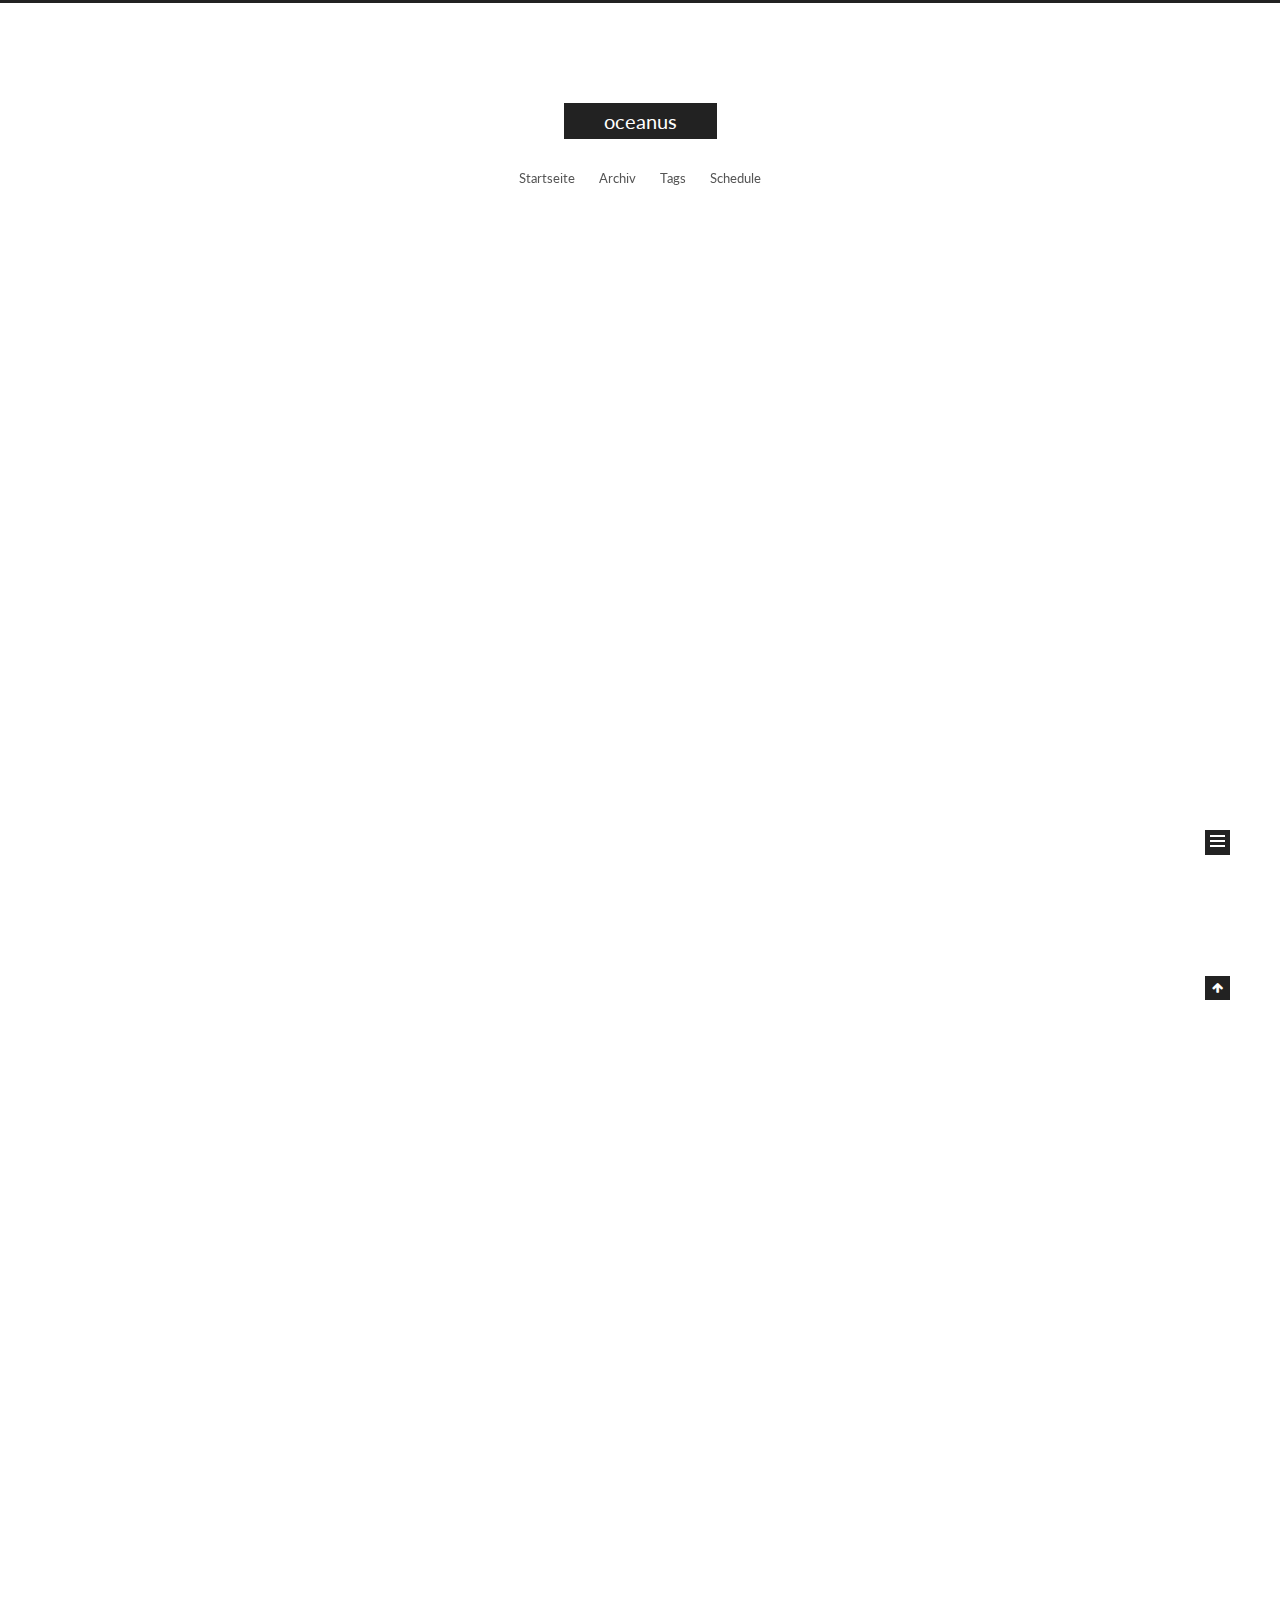
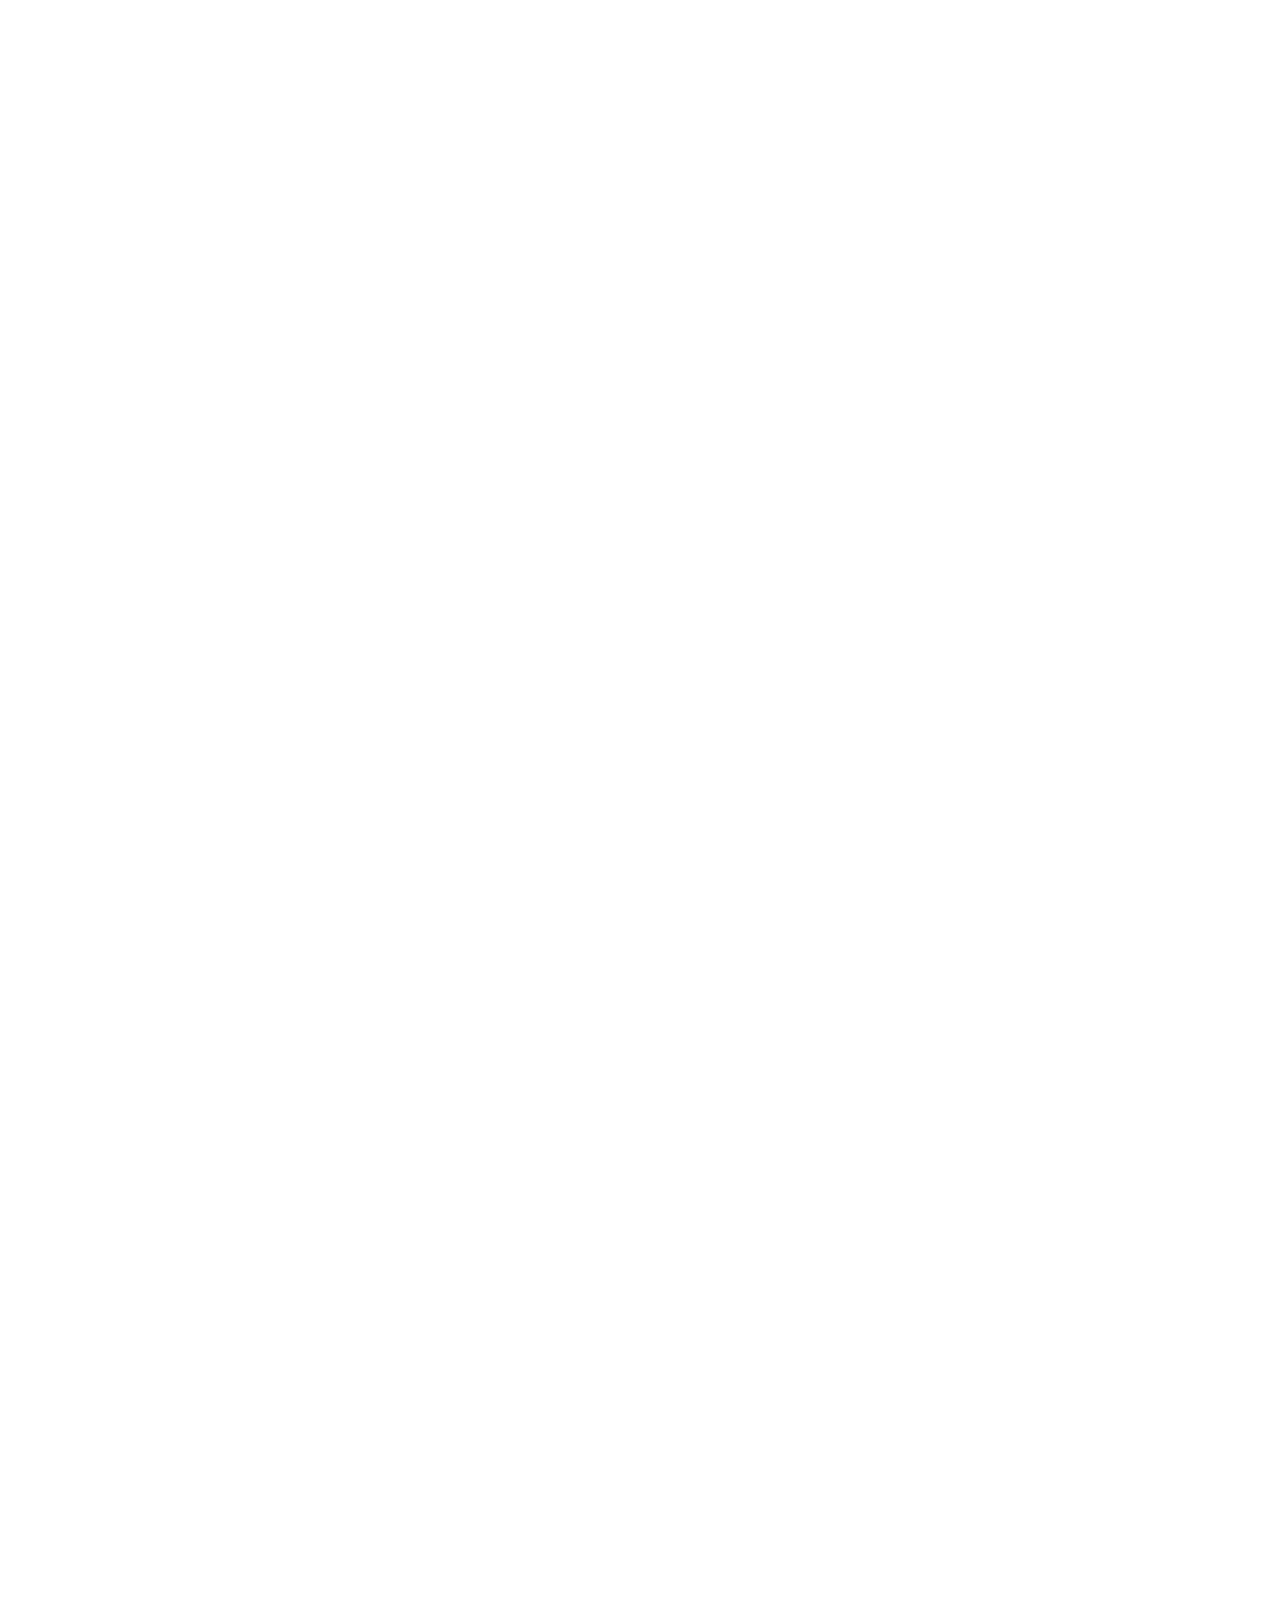
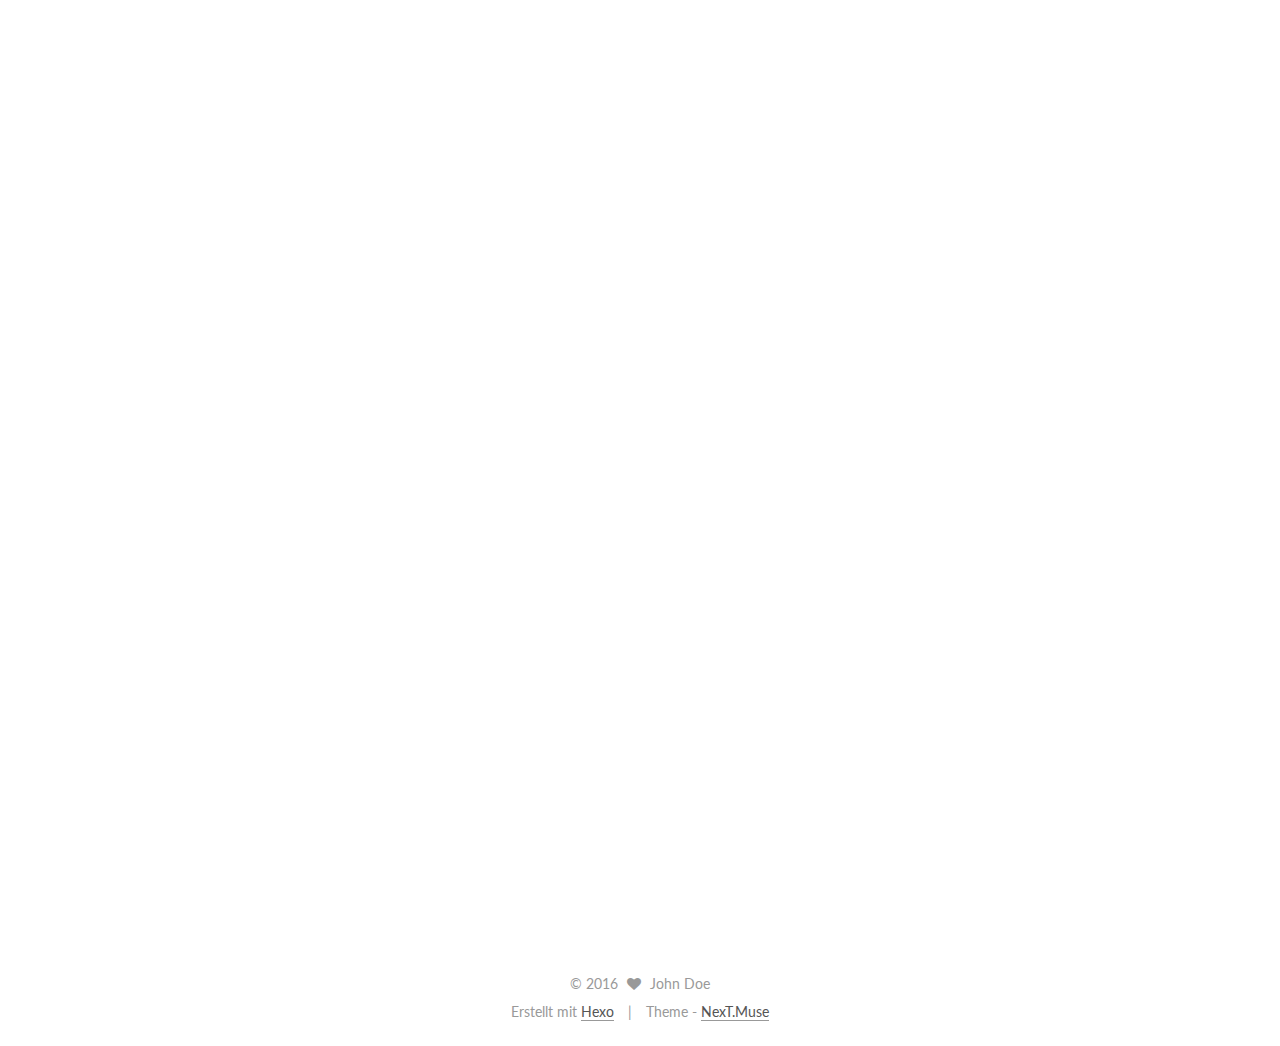
==== commit 059abfb5: "Site updated: 2016-11-01 11:58:33" ====
--- a/index.html
+++ b/index.html
@@ -85,11 +85,11 @@
 
 
 <meta property="og:type" content="website">
-<meta property="og:title" content="Hexo">
+<meta property="og:title" content="oceanus">
 <meta property="og:url" content="http://yoursite.com/index.html">
-<meta property="og:site_name" content="Hexo">
+<meta property="og:site_name" content="oceanus">
 <meta name="twitter:card" content="summary">
-<meta name="twitter:title" content="Hexo">
+<meta name="twitter:title" content="oceanus">
 
 
 
@@ -113,7 +113,7 @@
   <link rel="canonical" href="http://yoursite.com/"/>
 
 
-  <title> Hexo </title>
+  <title> oceanus </title>
 </head>
 
 <body itemscope itemtype="//schema.org/WebPage" lang="">
@@ -146,7 +146,7 @@
   <div class="custom-logo-site-title">
     <a href="/"  class="brand" rel="start">
       <span class="logo-line-before"><i></i></span>
-      <span class="site-title">Hexo</span>
+      <span class="site-title">oceanus</span>
       <span class="logo-line-after"><i></i></span>
     </a>
   </div>
--- a/css/main.css
+++ b/css/main.css
@@ -1563,7 +1563,7 @@
   width: 4px;
   height: 4px;
   border-radius: 50%;
-  background: #2e694a;
+  background: #42983d;
 }
 .links-of-blogroll {
   font-size: 13px;
